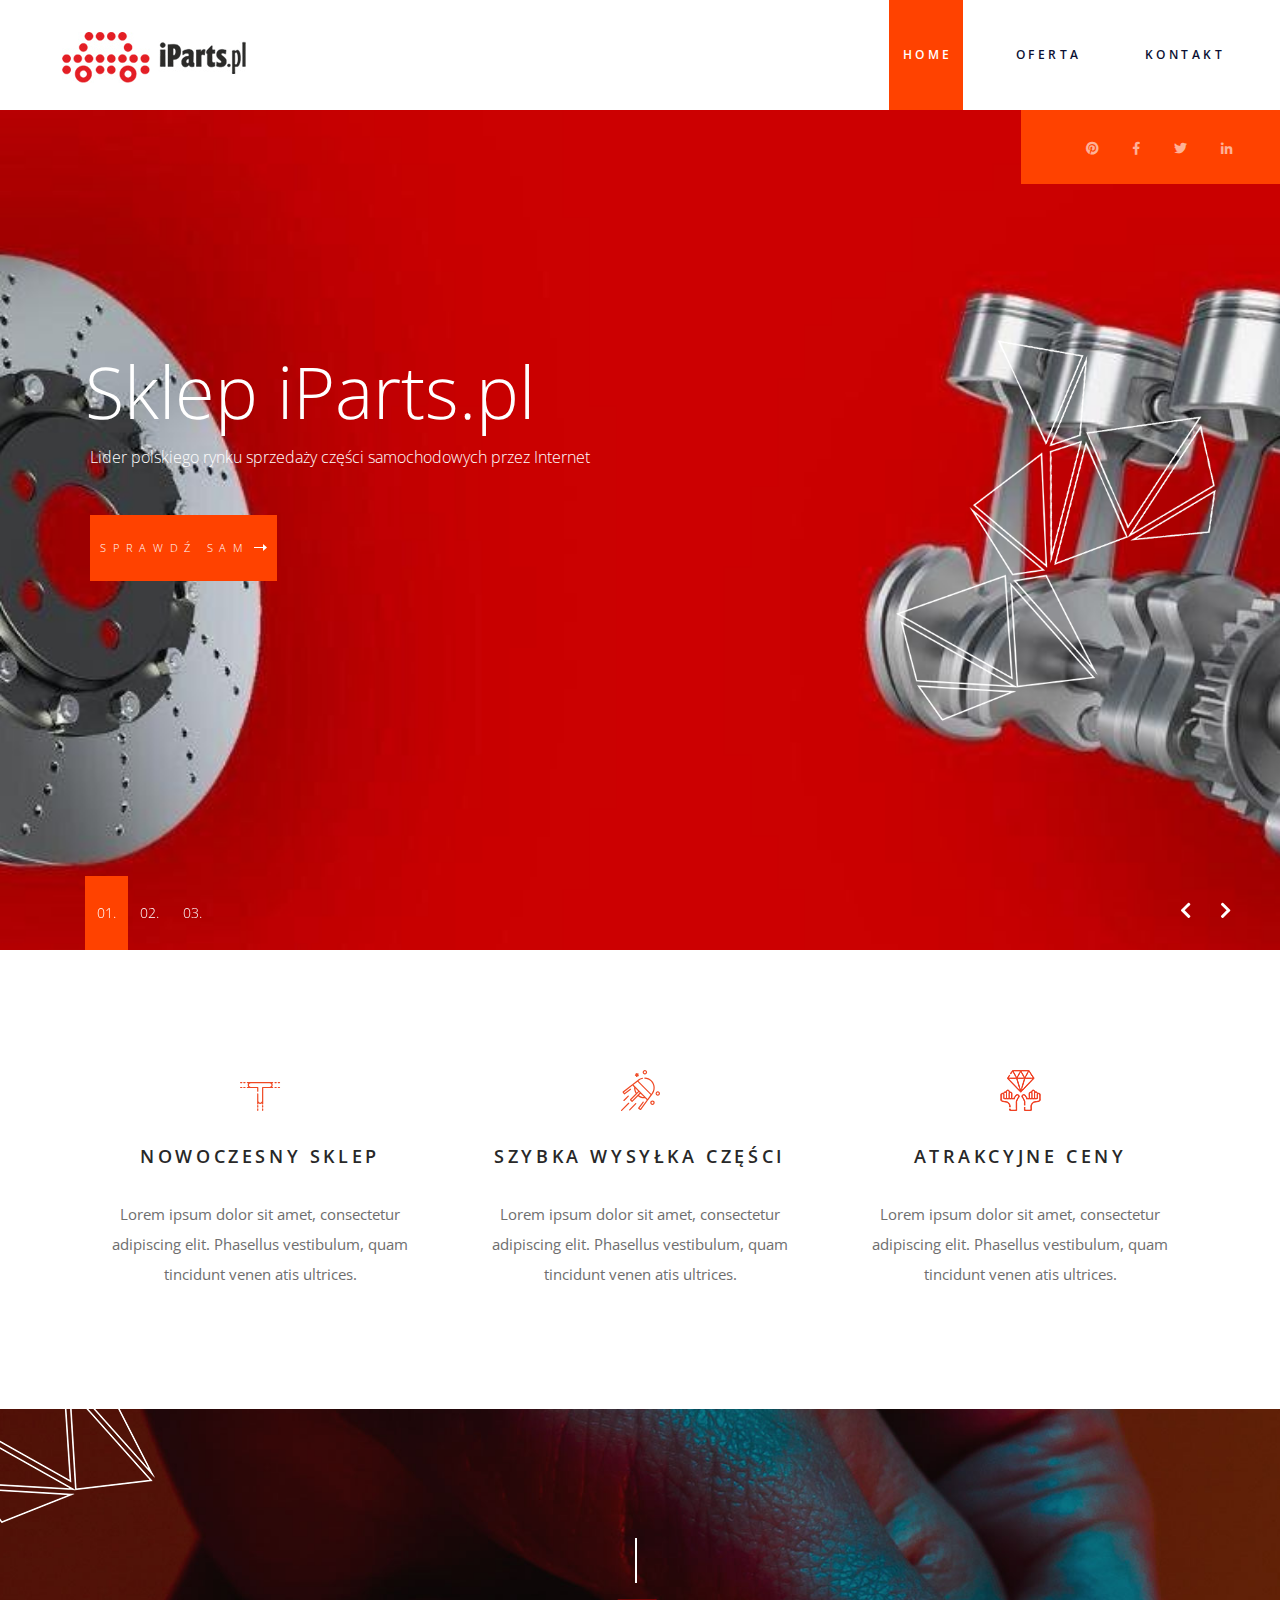
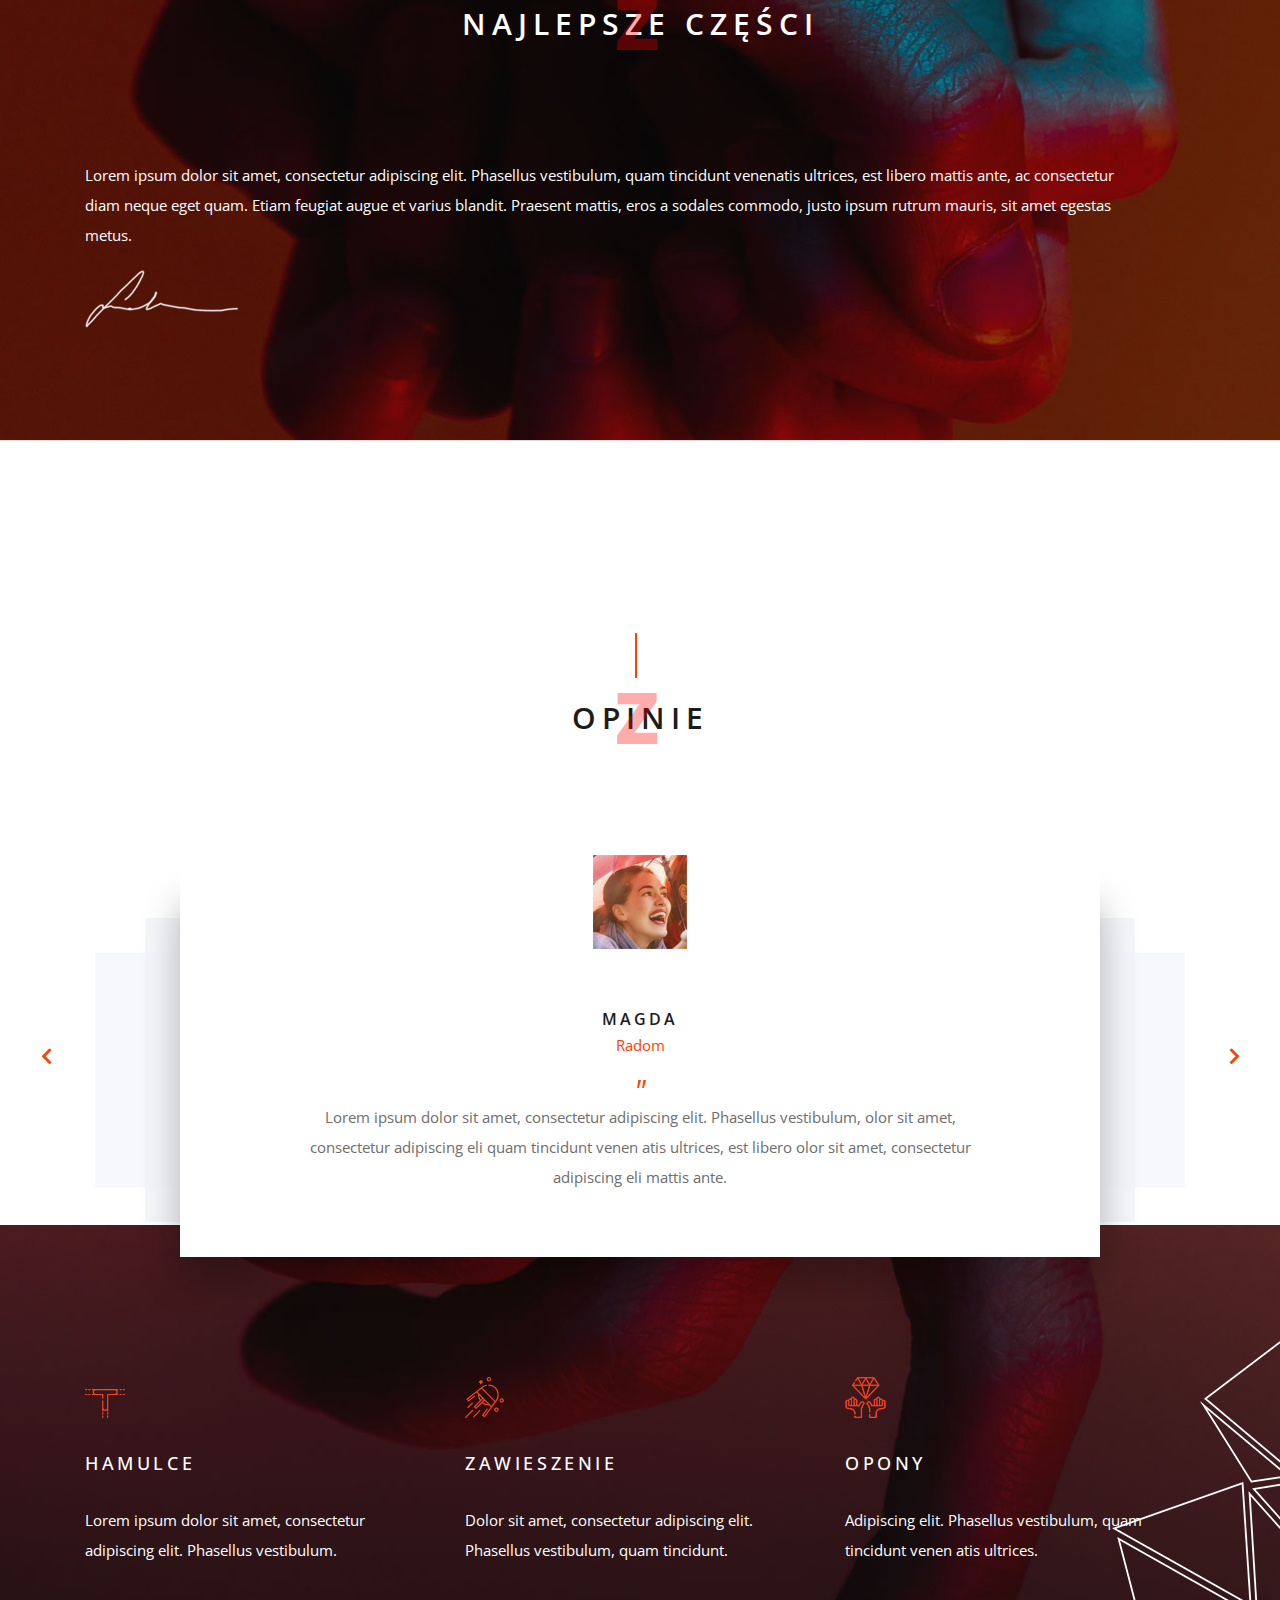
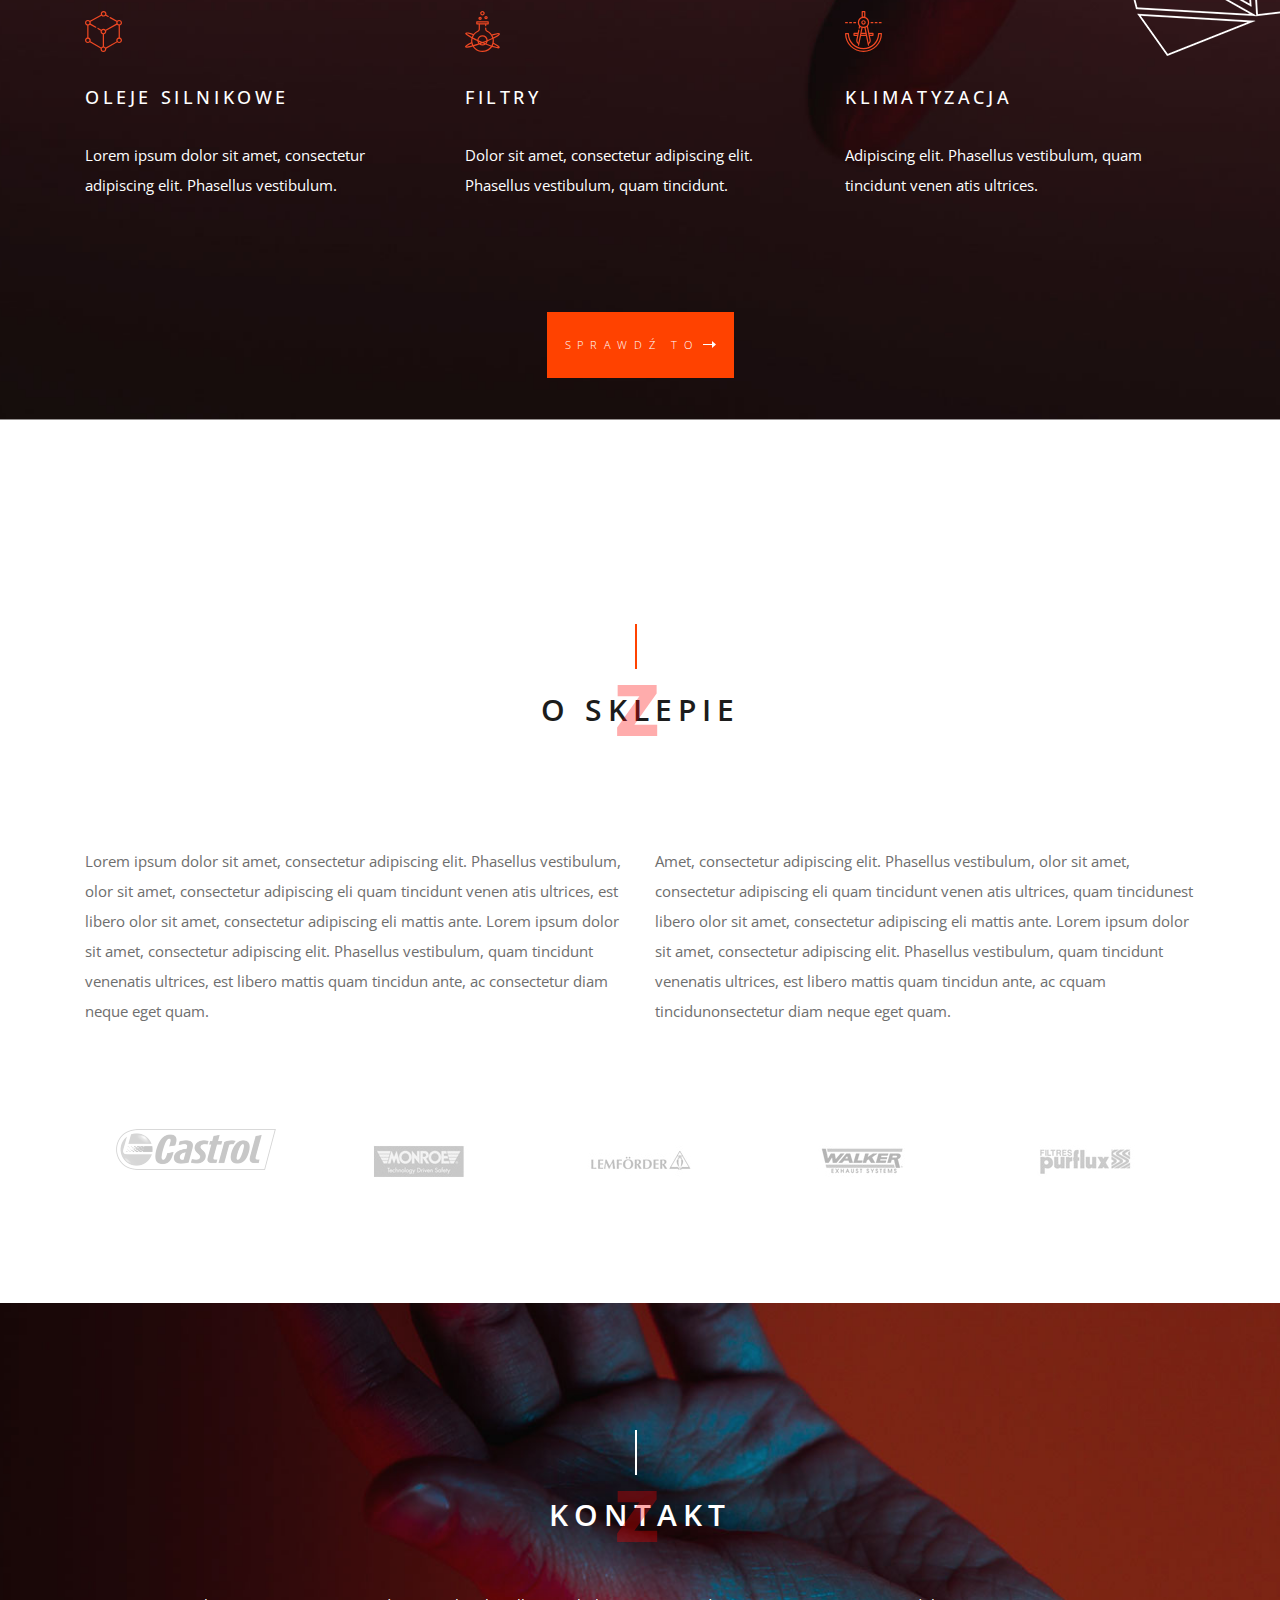
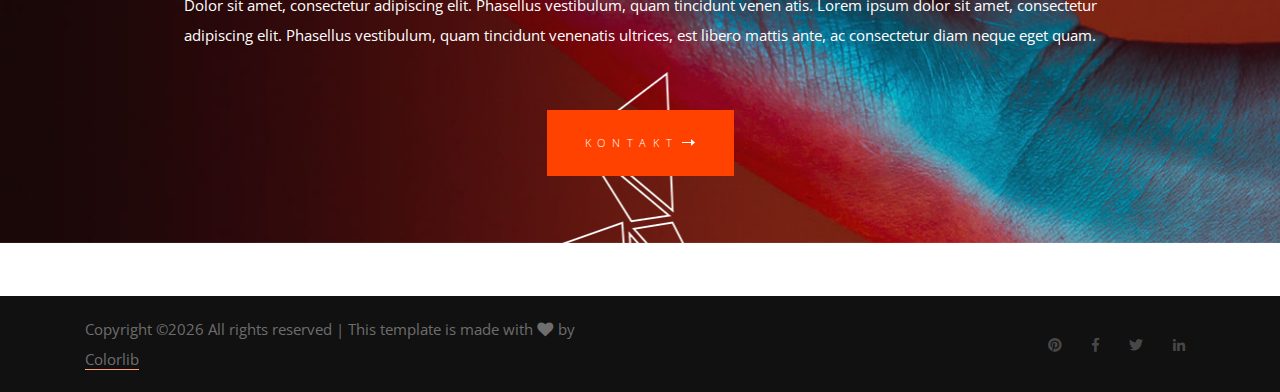
==== index.html @ b62e25c4 "initial commit" ====
<!DOCTYPE html>
<html lang="pl">
<head>
<title>Poznaj ofertę sklepu iParts.pl</title>
<meta charset="utf-8">
<meta http-equiv="X-UA-Compatible" content="IE=edge">
<meta name="description" content="Sklep internetowy iParts w ofercie posiada bogaty wybór części do samochodów osobowych i nie tylko. Zapraszamy!">
<meta name="viewport" content="width=device-width, initial-scale=1">
<link rel="stylesheet" type="text/css" href="styles/bootstrap4/bootstrap.min.css">
<link href="plugins/fontawesome-free-5.0.1/css/fontawesome-all.css" rel="stylesheet" type="text/css">
<link rel="stylesheet" type="text/css" href="plugins/OwlCarousel2-2.2.1/owl.carousel.css">
<link rel="stylesheet" type="text/css" href="plugins/OwlCarousel2-2.2.1/owl.theme.default.css">
<link rel="stylesheet" type="text/css" href="plugins/OwlCarousel2-2.2.1/animate.css">
<link rel="stylesheet" type="text/css" href="styles/main_styles.css">
<link rel="stylesheet" type="text/css" href="styles/responsive.css">
</head>

<body>

<div class="super_container">
	
	<!-- Header -->

	<header class="header d-flex flex-row justify-content-end align-items-center">

		<!-- Logo -->
		<div class="logo_container mr-auto">
			<div class="logo">
				<a href="/"><img src="images/iparts.png"></a>
			</div>
		</div>

		<!-- Main Navigation -->
		<nav class="main_nav justify-self-end">
			<ul class="nav_items">
				<li class="active"><a href="/"><span>home</span></a></li>
				<li><a href="oferta.html"><span>oferta</span></a></li>
				<li><a href="kontakt.html"><span>kontakt</span></a></li>
			</ul>
		</nav>

		<!-- Hamburger -->
		<div class="hamburger_container">
			<span class="hamburger_text">Menu</span>
			<span class="hamburger_icon"></span>
		</div>

	</header>

	<!-- Menu -->

	<div class="fs_menu_overlay"></div>
	<div class="fs_menu_container">
		<div class="fs_menu_shapes"><img src="images/menu_shapes.png" alt=""></div>
		<nav class="fs_menu_nav">
			<ul class="fs_menu_list">
				<li><a href="#"><span><span>H</span>Home</span></a></li>
				<li><a href="#"><span><span>O</span>Oferta</span></a></li>
				<li><a href="#"><span><span>K</span>Kontakt</span></a></li>
			</ul>
		</nav>
		<div class="fs_social_container d-flex flex-row justify-content-end align-items-center">
			<ul class="fs_social">
				<li><a href="https://pl.pinterest.com/iparts/"><i class="fab fa-pinterest trans_300"></i></a></li>
				<li><a href="https://www.facebook.com/iparts/"><i class="fab fa-facebook-f trans_300"></i></a></li>
				<li><a href="https://twitter.com/iparts_pl"><i class="fab fa-twitter trans_300"></i></a></li>
				<li><a href="https://pl.linkedin.com/company/iparts-sp-z-o-o-"><i class="fab fa-linkedin-in trans_300"></i></a></li>
			</ul>
		</div>
	</div>

	<!-- Hero Slider -->
	
	<div class="home">
		<div class="hero_slider_container slider_prlx">
			<div class="owl-carousel owl-theme hero_slider">

				<!-- Slider Item -->
				<div class="owl-item main_slider_item">
					<div class="main_slider_item_bg" style="background-image:url(images/1500x500.jpg)"></div>
					<div class="main_slider_shapes"><img src="images/main_slider_shapes.png" alt="" style="width: 100% !important;"></div>
					<div class="container">
						<div class="row">
							<div class="col slider_content_col">
								<div class="main_slider_content">
									<h1>Sklep iParts.pl</h1>
									<p>Lider polskiego rynku sprzedaży części samochodowych przez Internet </p>
									<div class="button discover_button">
										<a href="https://www.iparts.pl" class="d-flex flex-row align-items-center justify-content-center">sprawdź sam<img src="images/arrow_right.svg" alt=""></a>
									</div>
								</div>
							</div>
						</div>
					</div>
				</div>

				<!-- Slider Item -->
				
				<div class="owl-item main_slider_item">
					<div class="main_slider_item_bg" style="background-image:url(images/1500x500.jpg)"></div>
					<div class="main_slider_shapes"><img src="images/main_slider_shapes.png" alt="" style="width: 100% !important;"></div>
					<div class="container">
						<div class="row">
							<div class="col slider_content_col">
								<div class="main_slider_content">
									<h1>Części samochodowe</h1>
									<p>Bogaty wybór auto części dedykowanych autom osobowym i nie tylko </p>
									<div class="button discover_button">
										<a href="https://www.iparts.pl/czesci-samochodowe/" class="d-flex flex-row align-items-center justify-content-center">znajdź więcej<img src="images/arrow_right.svg" alt=""></a>
									</div>
								</div>
							</div>
						</div>
					</div>
				</div>

				<!-- Slider Item -->
				<div class="owl-item main_slider_item">
					<div class="main_slider_item_bg" style="background-image:url(images/1500x500.jpg)"></div>
					<div class="main_slider_shapes"><img src="images/main_slider_shapes.png" alt="" style="width: 100% !important;"></div>
					<div class="container">
						<div class="row">
							<div class="col slider_content_col">
								<div class="main_slider_content">
									<h1>Doradztwo</h1>
									<p>W każdej chwili możesz skonsultować się z obługą sklepu w celu zaczerpnięcia porady </p>
									<div class="button discover_button">
										<a href="https://www.iparts.pl/o-sklepie/o-nas/" class="d-flex flex-row align-items-center justify-content-center">dowiedz się<img src="images/arrow_right.svg" alt=""></a>
									</div>
								</div>
							</div>
						</div>
					</div>
				</div>
			</div>

			<!-- Slider Dots -->

			<div class="main_slider_dots">
				<div class="container">
					<div class="row">
						<div class="col">
							<ul id="main_slider_custom_dots" class="main_slider_custom_dots">
								<li class="main_slider_custom_dot active">01.</li>
								<li class="main_slider_custom_dot">02.</li>
								<li class="main_slider_custom_dot">03.</li>
							</ul>
						</div>
					</div>
				</div>		
			</div>

			<!-- Slider Dots -->

			<div class="main_slider_nav_left main_slider_nav">
				<i class="fas fa-chevron-left trans_300"></i>
			</div>

			<div class="main_slider_nav_right main_slider_nav">
				<i class="fas fa-chevron-right trans_300"></i>
			</div>

		</div>
	</div>

	<div class="home_social_container d-flex flex-row justify-content-end align-items-center">
		<ul class="home_social">
			<li><a href="https://pl.pinterest.com/iparts/"><i class="fab fa-pinterest trans_300"></i></a></li>
				<li><a href="https://www.facebook.com/iparts/"><i class="fab fa-facebook-f trans_300"></i></a></li>
				<li><a href="https://twitter.com/iparts_pl"><i class="fab fa-twitter trans_300"></i></a></li>
				<li><a href="https://pl.linkedin.com/company/iparts-sp-z-o-o-"><i class="fab fa-linkedin-in trans_300"></i></a></li>
		</ul>
	</div>
		
	<!-- Features -->

	<div class="features">
		<div class="container">
			<div class="row align-items-end">

				<!-- Features Item -->
				<div class="col-lg-4 features_col">
					<div class="features_item d-flex flex-column align-items-center justify-content-end text-center">
						<!-- <div>Icons made by <a href="http://www.freepik.com" title="Freepik">Freepik</a> from <a href="https://www.flaticon.com/" title="Flaticon">www.flaticon.com</a> is licensed by <a href="http://creativecommons.org/licenses/by/3.0/" title="Creative Commons BY 3.0" target="_blank">CC 3.0 BY</a></div> -->
						<div class="icon_container d-flex flex-column justify-content-end">
							<img src="images/icon_1.svg" alt="">
						</div>
						<h3>nowoczesny sklep</h3>
						<p>Lorem ipsum dolor sit amet, consectetur adipiscing elit. Phasellus vestibulum, quam tincidunt venen atis ultrices.</p>
					</div>
				</div>
				
				<!-- Features Item -->
				<div class="col-lg-4 features_col">
					<div class="features_item d-flex flex-column align-items-center justify-content-center text-center">
						<!-- <div>Icons made by <a href="http://www.freepik.com" title="Freepik">Freepik</a> from <a href="https://www.flaticon.com/" title="Flaticon">www.flaticon.com</a> is licensed by <a href="http://creativecommons.org/licenses/by/3.0/" title="Creative Commons BY 3.0" target="_blank">CC 3.0 BY</a></div> -->
						<div class="icon_container d-flex flex-column justify-content-end">
							<img src="images/icon_2.svg" alt="">
						</div>
						<h3>szybka wysyłka części</h3>
						<p>Lorem ipsum dolor sit amet, consectetur adipiscing elit. Phasellus vestibulum, quam tincidunt venen atis ultrices.</p>
					</div>
				</div>
				
				<!-- Features Item -->
				<div class="col-lg-4 features_col">
					<div class="features_item d-flex flex-column align-items-center justify-content-center text-center">
						<!-- <div>Icons made by <a href="http://www.freepik.com" title="Freepik">Freepik</a> from <a href="https://www.flaticon.com/" title="Flaticon">www.flaticon.com</a> is licensed by <a href="http://creativecommons.org/licenses/by/3.0/" title="Creative Commons BY 3.0" target="_blank">CC 3.0 BY</a></div> -->
						<div class="icon_container d-flex flex-column justify-content-end">
							<img src="images/icon_3.svg" alt="">
						</div>
						<h3>atrakcyjne ceny</h3>
						<p>Lorem ipsum dolor sit amet, consectetur adipiscing elit. Phasellus vestibulum, quam tincidunt venen atis ultrices.</p>
					</div>
				</div>

			</div>
		</div>
	</div>

	<!-- About -->

	<div class="about prlx_parent">
		<!-- https://unsplash.com/@nativemello -->
		<div class="about_background prlx" style="background-image:url(images/about_background.jpg)"></div>
		<div class="about_shapes"><img src="images/about_shapes.png" alt=""></div>

		<div class="container">
			<div class="row">
				<div class="col-lg-6 offset-lg-3 text-center section_title">
					<h2>najlepsze części<span>z</span></h2>
				</div>
			</div>
			<div class="row">

				<div class="col-lg-6" style="flex:100%">
					<div class="about_text">
						<p>Lorem ipsum dolor sit amet, consectetur adipiscing elit. Phasellus vestibulum, quam tincidunt venenatis ultrices, est libero mattis ante, ac consectetur diam neque eget quam. Etiam feugiat augue et varius blandit. Praesent mattis, eros a sodales commodo, justo ipsum rutrum mauris, sit amet egestas metus.</p>
						<img src="images/signiture.png" alt="">
					</div>
				</div>

				

			</div>
		</div>
		
	</div>

	<!-- Testimonials -->

	<div class="testimonials">
		<div class="container">
			<div class="row">
				<div class="col-lg-6 offset-lg-3 text-center section_title section_title_dark">
					<h2>opinie<span>z</span></h2>
				</div>
			</div>
			<div class="row">
				<div class="col-lg-10 offset-lg-1">
					<div class="testimonials_container">
						<div class="testimonials_container_inner"></div>

						<!-- Testimonials Slider -->

						<div class="owl-carousel owl-theme testimonials_slider">

							<!-- Testimonials Item -->
							<div class="owl-item testimonials_item d-flex flex-column align-items-center justify-content-center text-center">
								<div class="testimonials_content">
									<div class="test_user_pic"><img src="images/magda.png"></div>
									<div class="test_name">Magda</div>
									<div class="test_title">Radom</div>
									<div class="test_quote">"</div>
									<p>Lorem ipsum dolor sit amet, consectetur adipiscing elit. Phasellus vestibulum, olor sit amet, consectetur adipiscing eli quam tincidunt venen atis ultrices, est libero olor sit amet, consectetur adipiscing eli mattis ante.</p>
								</div>
							</div>

							<!-- Testimonials Item -->
							<div class="owl-item testimonials_item d-flex flex-column align-items-center justify-content-center text-center">
								<div class="testimonials_content">
									<div class="test_user_pic"><img src="images/tomek.png"></div>
									<div class="test_name">Tomek</div>
									<div class="test_title">Zabrze</div>
									<div class="test_quote">"</div>
									<p>Lorem ipsum dolor sit amet, consectetur adipiscing elit. Phasellus vestibulum, olor sit amet, consectetur adipiscing eli quam tincidunt venen atis ultrices, est libero olor sit amet, consectetur adipiscing eli mattis ante.</p>
								</div>
							</div>

							<!-- Testimonials Item -->
							<div class="owl-item testimonials_item d-flex flex-column align-items-center justify-content-center text-center">
								<div class="testimonials_content">
									<div class="test_user_pic"><img src="images/olek.png"></div>
									<div class="test_name">Aleksander</div>
									<div class="test_title">Tyczyn</div>
									<div class="test_quote">"</div>
									<p>Lorem ipsum dolor sit amet, consectetur adipiscing elit. Phasellus vestibulum, olor sit amet, consectetur adipiscing eli quam tincidunt venen atis ultrices, est libero olor sit amet, consectetur adipiscing eli mattis ante.</p>
								</div>
							</div>
						</div>

					</div>
				</div>

				<!-- Testimonials Slider Navigation -->

				<div class="test_slider_nav test_slider_nav_left d-flex flex-column justify-content-center align-items-center trans_200">
					<i class="fas fa-chevron-left trans_200"></i>
				</div>

				<div class="test_slider_nav test_slider_nav_right d-flex flex-column justify-content-center align-items-center trans_200">
					<i class="fas fa-chevron-right trans_200"></i>
				</div>

			</div>
		</div>
	</div>

	<!-- Services -->

	<div class="services prlx_parent">
		<div class="services_background prlx" style="background-image:url(images/services_background.jpg)"></div>
		<div class="services_shapes"><img src="images/services_shapes.png" alt=""></div>

		<div class="container">
			<div class="row">

				<div class="col-lg-4 service_item text-left d-flex flex-column align-items-start justify-content-start">
					<div class="icon_container d-flex flex-column justify-content-end">
						<img src="images/icon_1.svg" alt="">
					</div>
					<h3>hamulce</h3>
					<p>Lorem ipsum dolor sit amet, consectetur adipiscing elit. Phasellus vestibulum.</p>
				</div>

				<div class="col-lg-4 service_item text-left d-flex flex-column align-items-start justify-content-start">
					<div class="icon_container d-flex flex-column justify-content-end">
						<img src="images/icon_2.svg" alt="">
					</div>
					<h3>zawieszenie</h3>
					<p>Dolor sit amet, consectetur adipiscing elit. Phasellus vestibulum, quam tincidunt.</p>
				</div>

				<div class="col-lg-4 service_item text-left d-flex flex-column align-items-start justify-content-start">
					<div class="icon_container d-flex flex-column justify-content-end">
						<img src="images/icon_3.svg" alt="">
					</div>
					<h3>opony</h3>
					<p>Adipiscing elit. Phasellus vestibulum, quam tincidunt venen atis ultrices.</p>
				</div>

				<div class="col-lg-4 service_item text-left d-flex flex-column align-items-start justify-content-start">
					<div class="icon_container d-flex flex-column justify-content-end">
						<img src="images/icon_4.svg" alt="">
					</div>
					<h3>oleje silnikowe</h3>
					<p>Lorem ipsum dolor sit amet, consectetur adipiscing elit. Phasellus vestibulum.</p>
				</div>

				<div class="col-lg-4 service_item text-left d-flex flex-column align-items-start justify-content-start">
					<div class="icon_container d-flex flex-column justify-content-end">
						<img src="images/icon_5.svg" alt="">
					</div>
					<h3>filtry</h3>
					<p>Dolor sit amet, consectetur adipiscing elit. Phasellus vestibulum, quam tincidunt.</p>
				</div>

				<div class="col-lg-4 service_item text-left d-flex flex-column align-items-start justify-content-start">
					<div class="icon_container d-flex flex-column justify-content-end">
						<img src="images/icon_6.svg" alt="">
					</div>
					<h3>klimatyzacja</h3>
					<p>Adipiscing elit. Phasellus vestibulum, quam tincidunt venen atis ultrices.</p>
				</div>

			</div>

			<div class="row">
				<div class="col text-center">
					<div class="button services_button">
						<a href="oferta.html" class="d-flex flex-row align-items-center justify-content-center">
							sprawdź to<img src="images/arrow_right.svg" alt="">
						</a>
					</div>
				</div>
			</div>
		</div>
	</div>

	<!-- Clients -->

	<div class="clients">
		<div class="container">

			<div class="row">
				<div class="col-lg-6 offset-lg-3 text-center section_title section_title_dark">
					<h2>o sklepie<span>z</span></h2>
				</div>
			</div>

			<div class="row">
				<div class="col-lg-6">
					<p>Lorem ipsum dolor sit amet, consectetur adipiscing elit. Phasellus vestibulum, olor sit amet, consectetur adipiscing eli quam tincidunt venen atis ultrices, est libero olor sit amet, consectetur adipiscing eli mattis ante. Lorem ipsum dolor sit amet, consectetur adipiscing elit. Phasellus vestibulum, quam tincidunt venenatis ultrices, est libero mattis quam tincidun ante, ac consectetur diam neque eget quam. </p>
				</div>
				<div class="col-lg-6">
					<p>Amet, consectetur adipiscing elit. Phasellus vestibulum, olor sit amet, consectetur adipiscing eli quam tincidunt venen atis ultrices, quam tincidunest libero olor sit amet, consectetur adipiscing eli mattis ante. Lorem ipsum dolor sit amet, consectetur adipiscing elit. Phasellus vestibulum, quam tincidunt venenatis ultrices, est libero mattis quam tincidun ante, ac cquam tincidunonsectetur diam neque eget quam.</p>
				</div>
			</div>

			<div class="row">
				<div class="col">
					
					<!-- Clients Slider -->

					<div class="clients_slider_container">
						<div class="owl-carousel owl-theme clients_slider">

							<!-- Slider Item -->
							<div class="owl-item clients_item">
								<img src="images/2128062656.png" alt="Części Castrol">
							</div>

							<!-- Slider Item -->
							<div class="owl-item clients_item">
								<img src="images/917565895.jpg" alt="Części Monroe">
							</div>

							<!-- Slider Item -->
							<div class="owl-item clients_item">
								<img src="images/1575832372.jpg" alt="Części Lemforder">
							</div>

							<!-- Slider Item -->
							<div class="owl-item clients_item">
								<img src="images/636438397.jpg" alt="Częsci Walker">
							</div>

							<!-- Slider Item -->
							<div class="owl-item clients_item">
								<img src="images/2106455334.jpg" alt="Części Purflux">
							</div>

						</div>
					</div>

				</div>
			</div>

		</div>
	</div>

	<!-- Contact -->

	<div class="contact prlx_parent">
		<!-- <div class="contact_background parallax-window" data-parallax="scroll" data-speed="0.7" data-image-src="images/contact_background.jpg"></div> -->
		<div class="contact_background prlx" style="background-image: url(images/contact_background.jpg);"></div>
		<div class="contact_shapes"><img src="images/contact_shape.png" alt=""></div>
<div class="container">
			
			<div class="row">
				<div class="col-lg-6 offset-lg-3 text-center section_title contact_title">
					<h2>kontakt<span>z</span></h2>
				</div>
			</div>
			
			<div class="row">
				<div class="col-lg-10 offset-lg-1 text-center contact_text">
					<p>Dolor sit amet, consectetur adipiscing elit. Phasellus vestibulum, quam tincidunt venen atis. Lorem ipsum dolor sit amet, consectetur adipiscing elit. Phasellus vestibulum, quam tincidunt venenatis ultrices, est libero mattis ante, ac consectetur diam neque eget quam.</p>
					<div class="button contact_button">
						<a href="kontakt.html" class="d-flex flex-row align-items-center justify-content-center">kontakt<img src="images/arrow_right.svg" alt=""></a>
					</div>
				</div>
			</div>
		</div>
	</div>

	<!-- Footer -->

	<footer class="footer">
		<div class="container">
			<div class="row footer_content d-flex flex-sm-row flex-column align-items-center">
				<div class="col-sm-6 cr text-sm-left text-center">
					<p><!-- Link back to Colorlib can't be removed. Template is licensed under CC BY 3.0. -->
Copyright &copy;<script>document.write(new Date().getFullYear());</script> All rights reserved | This template is made with <i class="fa fa-heart" aria-hidden="true"></i> by <a href="https://colorlib.com" target="_blank">Colorlib</a>
<!-- Link back to Colorlib can't be removed. Template is licensed under CC BY 3.0. --></p>
				</div>
				<div class="col-sm-6 text-sm-right text-center">
					<div class="footer_social_container">
						<ul class="footer_social">
							<li><a href="https://pl.pinterest.com/iparts/"><i class="fab fa-pinterest trans_300"></i></a></li>
							<li><a href="https://www.facebook.com/iparts/"><i class="fab fa-facebook-f trans_300"></i></a></li>
							<li><a href="https://twitter.com/iparts_pl"><i class="fab fa-twitter trans_300"></i></a></li>
							<li><a href="https://pl.linkedin.com/company/iparts-sp-z-o-o-"><i class="fab fa-linkedin-in trans_300"></i></a></li>
						</ul>
					</div>
				</div>
			</div>
		</div>
	</footer>

</div>

<script src="js/jquery-3.2.1.min.js"></script>
<script src="styles/bootstrap4/popper.js"></script>
<script src="styles/bootstrap4/bootstrap.min.js"></script>
<script src="plugins/greensock/TweenMax.min.js"></script>
<script src="plugins/greensock/TimelineMax.min.js"></script>
<script src="plugins/scrollmagic/ScrollMagic.min.js"></script>
<script src="plugins/greensock/animation.gsap.min.js"></script>
<script src="plugins/greensock/ScrollToPlugin.min.js"></script>
<script src="plugins/progressbar/progressbar.min.js"></script>
<script src="plugins/OwlCarousel2-2.2.1/owl.carousel.js"></script>
<script src="plugins/easing/easing.js"></script>
<script src="js/custom.js"></script>
</body>

</html>
---- styles/main_styles.css ----
@charset "utf-8";
/* CSS Document */

/******************************

COLOR PALETTE




[Table of Contents]

1. Fonts
2. Body and some general stuff
3. Header
	3.1 Logo
	3.2 Main Navigation
	3.3 Hamburger Menu
	3.4 Full Screen Menu
4. Main Slider
	4.1 Main Slider Dots
	4.2 Main Slider Nav
5. Home Social
6. Features
7. About
	7.1 About Progress Bars
8. Testimonials
	8.1 Testimonials Navigation
9. Services
10. Clients
	10.1 Clients Slider
11. Contact
12. Footer



******************************/

/***********
1. Fonts
***********/

@import url('https://fonts.googleapis.com/css?family=Montserrat:700|Open+Sans:300,400,600,700,800');
@font-face
{
	font-family: 'Myriad Pro Regular';
	src: url('../fonts/myriad-pro-regular.ttf')  format('truetype'),
		 url('../fonts/myriad-pro-regular.otf')  format('opentype');
}

/*********************************
2. Body and some general stuff
*********************************/

*
{
	margin: 0;
	padding: 0;
}
body
{
	font-family: 'Open Sans', sans-serif;
	font-size: 15px;
	line-height: 2;
	font-weight: 400;
	background: #FFFFFF;
	color: #6e6e6e;
}
div
{
	display: block;
	position: relative;
	-webkit-box-sizing: border-box;
    -moz-box-sizing: border-box;
    box-sizing: border-box;
}
ul
{
	list-style: none;
	margin-bottom: 0px;
}
p
{
	font-family: 'Open Sans', sans-serif;
	font-size: 15px;
	line-height: 2;
	font-weight: 400;
	color: #6e6e6e;
	-webkit-font-smoothing: antialiased;
	-webkit-text-shadow: rgba(0,0,0,.01) 0 0 1px;
	text-shadow: rgba(0,0,0,.01) 0 0 1px;
}
p a
{
	display: inline;
	position: relative;
	color: inherit;
	border-bottom: solid 1px #ffa07f;
	-webkit-transition: all 200ms ease;
	-moz-transition: all 200ms ease;
	-ms-transition: all 200ms ease;
	-o-transition: all 200ms ease;
	transition: all 200ms ease;
}
a, a:hover, a:visited, a:active, a:link
{
	text-decoration: none;
	-webkit-font-smoothing: antialiased;
	-webkit-text-shadow: rgba(0,0,0,.01) 0 0 1px;
	text-shadow: rgba(0,0,0,.01) 0 0 1px;
}
p a:active
{
	position: relative;
	color: #FF6347;
}
p a:hover
{
	color: #FFFFFF;
	background: #ffa07f;
}
p a:hover::after
{
	opacity: 0.2;
}
::selection
{
	background: #fde0db;
	color: #ff4200;
}
p::selection
{
	background: #fde0db;
}
h1{font-size: 72px;}
h2{font-size: 30px;}
h3{font-size: 18px;}
h4{font-size: 14px;}
h5{font-size: 11px;}
h1, h2, h3, h4, h5, h6
{
	color: #282828;
	-webkit-font-smoothing: antialiased;
	-webkit-text-shadow: rgba(0,0,0,.01) 0 0 1px;
	text-shadow: rgba(0,0,0,.01) 0 0 1px;
}
h1::selection, 
h2::selection, 
h3::selection, 
h4::selection, 
h5::selection, 
h6::selection
{
	
}
::-webkit-input-placeholder
{
	font-size: 16px !important;
	font-weight: 500;
	color: #777777 !important;
}
:-moz-placeholder /* older Firefox*/
{
	font-size: 16px !important;
	font-weight: 500;
	color: #777777 !important;
}
::-moz-placeholder /* Firefox 19+ */ 
{
	font-size: 16px !important;
	font-weight: 500;
	color: #777777 !important;
} 
:-ms-input-placeholder
{ 
	font-size: 16px !important;
	font-weight: 500;
	color: #777777 !important;
}
::input-placeholder
{
	font-size: 16px !important;
	font-weight: 500;
	color: #777777 !important;
}
.form-control
{
	color: #db5246;
}
section
{
	display: block;
	position: relative;
	box-sizing: border-box;
}
.clear
{
	clear: both;
}
.clearfix::before, .clearfix::after
{
	content: "";
	display: table;
}
.clearfix::after
{
	clear: both;
}
.clearfix
{
	zoom: 1;
}
.float_left
{
	float: left;
}
.float_right
{
	float: right;
}
.trans_200
{
	-webkit-transition: all 200ms ease;
	-moz-transition: all 200ms ease;
	-ms-transition: all 200ms ease;
	-o-transition: all 200ms ease;
	transition: all 200ms ease;
}
.trans_300
{
	-webkit-transition: all 300ms ease;
	-moz-transition: all 300ms ease;
	-ms-transition: all 300ms ease;
	-o-transition: all 300ms ease;
	transition: all 300ms ease;
}
.trans_400
{
	-webkit-transition: all 400ms ease;
	-moz-transition: all 400ms ease;
	-ms-transition: all 400ms ease;
	-o-transition: all 400ms ease;
	transition: all 400ms ease;
}
.trans_500
{
	-webkit-transition: all 500ms ease;
	-moz-transition: all 500ms ease;
	-ms-transition: all 500ms ease;
	-o-transition: all 500ms ease;
	transition: all 500ms ease;
}
.fill_height
{
	height: 100%;
}
.super_container
{
	width: 100%;
	overflow: hidden;
	padding-left: 45px;
	padding-right: 45px;
}
.button
{
	width: 187px;
	height: 66px;
	background: #ff4200;
	overflow: hidden;
}
.button a
{
	display: block;
	width: 100%;
	color: #FFFFFF;
	font-size: 11px;
	font-weight: 300;
	line-height: 66px;
	text-transform: uppercase;
	letter-spacing: 6.7px;
	
}
.button a img
{
	display: inline-block;
	width: 13px !important;
	height: 7px;
	margin-left: 4px;
}
.button a::after
{
	display: block;
	position: absolute;
	top: -50%;
	left: -70px;
	width: 60px;
	height: 200%;
	background: rgba(255,255,255,0.1);
	content: '';
	-webkit-transform: rotate(12.5deg);
	-moz-transform: rotate(12.5deg);
	-ms-transform: rotate(12.5deg);
	-o-transform: rotate(12.5deg);
	transform: rotate(12.5deg);
	-webkit-transition: all 400ms ease;
	-moz-transition: all 400ms ease;
	-ms-transition: all 400ms ease;
	-o-transition: all 400ms ease;
	transition: all 400ms ease;
	z-index: 0;
}
.button a:hover::after
{
	left: calc(100% + 70px);
}
.prlx_parent
{
	overflow: hidden;
}
.prlx
{
	height: 130% !important;
}

/*********************************
3. Header
*********************************/

.header
{
	position: fixed;
	top: 0;
	left: 0;
	width: 100%;
	height: 110px;
	padding-left: 48px;
	padding-right: 48px;
	z-index: 20;
	background: #FFFFFF;
	-webkit-transition: all 300ms ease;
	-moz-transition: all 300ms ease;
	-ms-transition: all 300ms ease;
	-o-transition: all 300ms ease;
	transition: all 300ms ease;
}

/*********************************
3.1 Logo
*********************************/

.logo_container
{
	flex-basis: 50%;
}
.logo
{
	margin-left: 7px;
}
.logo a
{
	font-family: 'Montserrat', sans-serif;
	font-size: 30px;
	font-weight: 700;
	color: #171717;
	text-transform: uppercase;
}
.logo span:first-of-type
{
	position: absolute;
	top: 0;
	left: -5px;
	color: #ff4200;
	z-index: -1;
}
.logo span:last-of-type
{
	color: #ff4200;
}

/*********************************
3.2 Main Navigation
*********************************/

.main_nav
{
	margin-right: -3px;
	height: 100%;
	flex-basis: 200%;
	text-align: right;
}
.nav_items
{
	height: 100%;
}
.nav_items li
{
	display: inline-block;
	margin-left: 35px;
	height: 100%;
}
.nav_items li a
{
	font-size: 12px;
	font-weight: 600;
	text-transform: uppercase;
	color: #0b1033;
	letter-spacing: 3.5px;
	height: 100%;
	display: -webkit-box;
	display: -moz-box;
	display: -ms-flexbox;
	display: -webkit-flex;
	display: flex;
	flex-direction: column;
	justify-content: center;
	align-items: center;
	padding-left: 14px;
	padding-right: 10px;
}
.nav_items li.active
{
	background: #ff4200;
}
.nav_items li.active a
{
	color: #FFFFFF;
}
.nav_items li:hover
{
	background: #ff4200;
}
.nav_items li:hover a
{
	color: #FFFFFF;
}

/*********************************
3.3 Hamburger Menu
*********************************/

.hamburger_container
{
	display: none;
	cursor: pointer;
	padding: 10px;
	margin-right: -10px;
	flex-basis: 50%;
	text-align: right;
}
.hamburger_text
{
	display: inline-block;
	margin-right: 7px;
	font-weight: 400;
	color: #171717;
}
.hamburger_icon
{
	position: relative;
	display: inline-block;
	width: 22px;
	height: 3px;
	background: #171717;
	margin-bottom: 4px;
}
.hamburger_icon::before,
.hamburger_icon::after
{
	display: block;
	position: absolute;
	left: 0;
	width: 22px;
	height: 3px;
	background: #171717;
	content: '';
	-webkit-transition: all 200ms ease;
	-moz-transition: all 200ms ease;
	-ms-transition: all 200ms ease;
	-o-transition: all 200ms ease;
	transition: all 200ms ease;
}
.hamburger_icon.active
{
	background: transparent;
}
.hamburger_icon.active::before
{
	top: -9px;
	transform: translateY(9px) rotate(45deg);
}
.hamburger_icon.active::after
{
	top: 9px;
	transform: translateY(-9px) rotate(-45deg);
}
.hamburger_icon::before
{
	top: -6px;
}
.hamburger_icon::after
{
	top: 6px;
}
.hamburger_container:hover .hamburger_icon::before
{
	top: -8px;
}
.hamburger_container:hover .hamburger_icon::after
{
	top: 8px;
}
.hamburger_container:hover .hamburger_icon.active::before
{
	-webkit-transform: none;
	-moz-transform: none;
	-ms-transform: none;
	-o-transform: none;
	transform: none;
	top: 0;
}
.hamburger_container:hover .hamburger_icon.active::after
{
	-webkit-transform: none;
	-moz-transform: none;
	-ms-transform: none;
	-o-transform: none;
	transform: none;
	top: 0;
}

/*********************************
3.4 Full Screen Menu
*********************************/

.fs_menu_container
{
	position: fixed;
	top: -100vh;
	left: 0;
	width: 100vw;
	height: 100vh;
	background: #FFFFFF;
	z-index: 19;
	-webkit-transition: all 1s 0s cubic-bezier(1,0,0,1);
	-moz-transition: all 1s 0s cubic-bezier(1,0,0,1);
	-ms-transition: all 1s 0s cubic-bezier(1,0,0,1);
	-o-transition: all 1s 0s cubic-bezier(1,0,0,1);
	transition: all 1s 0s cubic-bezier(1,0,0,1);
	padding-left: 48px;
	padding-right: 63px;
	padding-top: 150px;
	text-align: right;
}
.fs_menu_shapes
{
	position: absolute;
	bottom: 32px;
	left: -70px;
	width: 25%;
}
.fs_menu_shapes img
{
	width: 100%;
}
.fs_menu_container.active
{
	top: 0;
}
.fs_menu_list
{
	display: inline-block;
}
.fs_menu_list li
{
	overflow: hidden;
}
.fs_menu_list li a
{
	display: inline-block;
	font-size: 62px;
	font-weight: 700;
	color: #171717;
	line-height: 1.4;
	-webkit-transform: translateY(-100%);
	-moz-transform: translateY(-100%);
	-ms-transform: translateY(-100%);
	-o-transform: translateY(-100%);
	transform: translateY(-100%);
	-webkit-transition: all 600ms 600ms cubic-bezier(.19,1,.22,1);
	-moz-transition: all 600ms 600ms cubic-bezier(.19,1,.22,1);
	-ms-transition: all 600ms 600ms cubic-bezier(.19,1,.22,1);
	-o-transition: all 600ms 600ms cubic-bezier(.19,1,.22,1);
	transition: all 1600ms cubic-bezier(.19,1,.22,1);
}
.fs_menu_list li:first-child a {transition-delay: 600ms;}
.fs_menu_list li:nth-child(2) a {transition-delay: 670ms;}
.fs_menu_list li:nth-child(3) a {transition-delay: 740ms;}
.fs_menu_list li:nth-child(4) a {transition-delay: 810ms;}
.fs_menu_list li:nth-child(5) a {transition-delay: 880ms;}
.fs_menu_list li:nth-child(6) a {transition-delay: 950ms;}
.fs_menu_list li:nth-child(7) a {transition-delay: 900ms;}
.fs_menu_list li:nth-child(8) a {transition-delay: 950ms;}
.fs_menu_list li:nth-child(9) a {transition-delay: 1000ms;}
.fs_menu_list li:nth-child(10) a {transition-delay: 1050ms;}
.fs_menu_container.active .fs_menu_list li a
{
	transform: none;
}
.fs_menu_list li a span
{
	position: relative;
}
.fs_menu_list li a span span
{
	position: absolute;
	top: -1px;
	left: -5px;
	color: #ff4200;
	z-index: -1;
}
.fs_menu_list li a > span::after
{
	display: block;
	position: absolute;
	bottom: 4px;
	left: 0;
	width: 0%;
	height: 3px;
	background: #171717;
	content: '';
	-webkit-transition: all 600ms cubic-bezier(.19,1,.22,1);
	-moz-transition: all 600ms cubic-bezier(.19,1,.22,1);
	-ms-transition: all 600ms cubic-bezier(.19,1,.22,1);
	-o-transition: all 600ms cubic-bezier(.19,1,.22,1);
	transition: all 600ms cubic-bezier(.19,1,.22,1);
}
.fs_menu_list li a:hover span::after
{
	width: 100%;
}
.fs_social_container
{
	position: absolute;
	bottom: 0px;
	right: 63px;
	width: auto;
	height: 74px;
	z-index: 11;
}
.fs_social li
{
	display: inline-block;
	margin-left: 10px;
}
.fs_social li a
{
	width: 100%;
	height: 100%;
	padding: 10px;
}
.fs_social li i
{
	font-size: 13px;
	color: rgba(255,66,0,0.6);
}
.fs_social li:hover i
{
	color: rgba(255,66,0,1);
}

/*********************************
4. Main Slider
*********************************/

.home
{
	overflow: hidden;
}
.hero_slider_container
{
	width: 100%;
	height: 840px;
	margin-top: 110px;
}
.main_slider_shapes
{
	position: absolute;
	top: 50%;
	-webkit-transform: translateY(-50%);
	-moz-transform: translateY(-50%);
	-ms-transform: translateY(-50%);
	-o-transform: translateY(-50%);
	transform: translateY(-50%);
	right: 16%;
	max-width: 25%;
	height: auto;
	z-index: 2;
}
.main_slider_item_bg
{
	position: absolute;
	top: 0;
	left: 0;
	width: 100%;
	height: 100%;
	background-repeat: no-repeat;
	background-size: cover;
	background-position: center center;
}
.main_slider_content
{
	width: 610px;
	height: 100%;
	margin-top: 240px;
}
.main_slider_content h1
{
	font-weight: 300;
	line-height: 1.15;
	color: #FFFFFF;
}
.main_slider_content h1 span
{
	font-family: 'Myriad Pro Regular', sans-serif;
}
.main_slider_content p
{
	font-size: 16px;
	font-weight: 300;
	color: #FFFFFF;
	padding-left: 5px;
	margin-top: 1px;
}
.discover_button
{
	margin-top: 42px;
	margin-left: 5px;
}

/*********************************
4.1 Main Slider Dots
*********************************/

.main_slider_dots
{
	position: absolute;
	left: 0;
	bottom: 0;
	height: 74px;
	width: 100%;
	z-index: 11;
}
.main_slider_custom_dots li
{
	display: inline-block;
	font-size: 14px;
	font-weight: 300;
	line-height: 74px;
	color: #FFFFFF;
	padding-left: 12px;
	padding-right: 12px;
	cursor: pointer;
	margin-right: -4px;
}
.main_slider_custom_dots li.active
{
	background: #ff4200;
}
.main_slider_custom_dot.active,
.main_slider_custom_dot:hover
{
	background: #ff4200;
}

/*********************************
4.2 Main Slider Nav
*********************************/

.main_slider_nav
{
	position: absolute;
	top: 50%;
	-webkit-transform: translateY(-50%);
	-moz-transform: translateY(-50%);
	-ms-transform: translateY(-50%);
	-o-transform: translateY(-50%);
	transform: translateY(-50%);
	z-index: 11;
	padding: 10px;
	cursor: pointer;
}
.main_slider_nav_left
{
	left: 39px;
}
.main_slider_nav_right
{
	right: 39px;
}
.main_slider_nav i
{
	color: #FFFFFF;
	font-size: 18px;
}
.main_slider_nav:hover i
{
	color: #ff4200;
}

/*********************************
5. Home Social
*********************************/

.home_social_container
{
	position: absolute;
	top: 110px;
	right: 0px;
	width: auto;
	height: 74px;
	background: #ff4200;
	z-index: 11;
	padding-right: 38px;
	padding-left: 45px;
}
.home_social li
{
	display: inline-block;
	margin-left: 10px;
}
.home_social li a
{
	width: 100%;
	height: 100%;
	padding: 10px;
}
.home_social li i
{
	font-size: 13px;
	color: rgba(255,255,255,0.6);
}
.home_social li:hover i
{
	color: rgba(255,255,255,1);
}

/*********************************
6. Features
*********************************/

.features_col
{
	padding-top: 120px;
	padding-bottom: 120px;
}
.features_item h3
{
	font-weight: 600;
	text-transform: uppercase;
	letter-spacing: 0.2em;
}
.features_item img
{
	/*margin-bottom: 35px;*/
}
.features_item p
{
	font-weight: 400;
	margin-bottom: 0px;
	margin-top: 23px;
	max-width: 100%;
}

/*********************************
7. About
*********************************/

.about
{
	padding-top: 195px;
	padding-bottom: 175px;
}
.about_background
{
	position: absolute;
	top: 0;
	left: 0;
	width: 100%;
	height: 100%;
	background-repeat: no-repeat;
	background-size: cover;
	background-position: center center;
}
.about_shapes
{
	position: absolute;
	top: 0;
	left: 0;
}
.section_title h2
{
	display: inline-block;
	position: relative;
	font-weight: 600;
	letter-spacing: 0.2em;
	text-transform: uppercase;
	color: #FFFFFF;
	line-height: 1.35;
	margin-bottom: 116px;
}
.section_title h2 span
{
	display: block;
	position: absolute;
	top: 50%;
	left: 50%;
	-webkit-transform: translate(-50%, -50px);
	-moz-transform: translate(-50%, -50px);
	-ms-transform: translate(-50%, -50px);
	-o-transform: translate(-50%, -50px);
	transform: translate(-50%, -50px);
	font-size: 72px;
	font-weight: 900;
	color: #ff0000;
	opacity: 0.32;
}
.section_title h2::before
{
	display: block;
	position: absolute;
	bottom: 61px;
	left: 50%;
	-webkit-transform: translateX(-50%);
	-moz-transform: translateX(-50%);
	-ms-transform: translateX(-50%);
	-o-transform: translateX(-50%);
	transform: translateX(calc(-50% - 4px));
	width: 2px;
	height: 45px;
	content: '';
	background: #FFFFFF;
}
.about_text
{
	padding-right: 50px;
}
.about_text p
{
	color: #FFFFFF;
	margin-bottom: 0px;
}
.about_text img
{
	margin-top: 20px;
}

/*********************************
7.1 About Progress Bars
*********************************/

.skills_container
{
	padding-top: 10px;
}
.pb_item
{
	margin-bottom: 18px;
}
.pb_item h5
{
	text-transform: uppercase;
	color: #FFFFFF;
	letter-spacing: 0.3em;
	margin-top: 18px;
}
.skill_bars
{
	height: 3px;
}
.progressbar-text
{
	width: 48px;
	font-family: 'Open Sans', sans-serif;
	font-size: 11px;
	text-transform: uppercase;
	letter-spacing: 0.3em;
	text-align: right;
}

/*********************************
8. Testimonials
*********************************/

.testimonials
{
	padding-top: 195px;
	z-index: 2;
}
.section_title_dark h2
{
	color: #1c1c1c;
}
.section_title_dark h2::before
{
	background: #ff4200;
}
.testimonials_container
{
	width: 100%;
}
.testimonials_container_inner
{
	position: absolute;
	top: 28px;
	left: 0;
	width: 100%;
	height: calc(100% - 28px);
	box-shadow: 0 22px 35px rgba(0,0,0,0.28);
}
.testimonials_container_inner::before
{
	display: block;
	position: absolute;
	top: 35px;
	left: -35px;
	width: calc(100% + 70px);
	height: calc(100% - 70px);
	content: '';
	background: rgba(242,244,249,0.85);
	z-index: -1;
}
.testimonials_container_inner::after
{
	display: block;
	position: absolute;
	top: 70px;
	left: -85px;
	width: calc(100% + 170px);
	height: calc(100% - 140px);
	content: '';
	background: rgba(242,244,249,0.65);
	z-index: -2;
}
.testimonials_slider
{
	z-index: 10;
}
.testimonials_item
{
	padding-top: 28px;
	background: #FFFFFF;
}
.testimonials_content
{
	padding-left: 120px;
	padding-right: 120px;
	padding-bottom: 49px;
	padding-top: 120px;
	max-width: 100%;
}
.test_name
{
	font-size: 16px;
	font-weight: 600;
	letter-spacing: 0.2em;
	color: #1c1c1c;
	text-transform: uppercase;
}
.test_title
{
	font-size: 15px;
	font-weight: 400;
	color: #ff4200;
	margin-top: -5px;
}
.test_quote
{
	font-size: 30px;
	line-height: 1;
	color: #ff4200;
	font-style: italic;
	margin-top: 15px;
}
.testimonials_content p
{
	max-width: 100%;
}
.testimonials_content p:first-of-type
{
	margin-top: -3px;
}
.test_user_pic
{
	position: absolute;
	top: -28px;
	left: 50%;
	-webkit-transform: translateX(-50%);
	-moz-transform: translateX(-50%);
	-ms-transform: translateX(-50%);
	-o-transform: translateX(-50%);
	transform: translateX(-50%);
	width: 94px;
	height: 94px;
}

/*********************************
8.1 Testimonials Navigation
*********************************/

.test_slider_nav
{
	position: absolute;
	top: 50%;
	-webkit-transform: translateY(-50%);
	-moz-transform: translateY(-50%);
	-ms-transform: translateY(-50%);
	-o-transform: translateY(-50%);
	transform: translateY(-50%);
	width: 48px;
	height: 48px;
	cursor: pointer;
	z-index: 10;
}
.test_slider_nav:hover
{
	background: #ff4200;
}
.test_slider_nav:hover i
{
	color: #FFFFFF;
}
.test_slider_nav i
{
	font-size: 18px;
	color: #ff4200;
}
.test_slider_nav_left
{
	left: -48px;
}
.test_slider_nav_right
{
	right: -48px;
}

/*********************************
9. Services
*********************************/

.services
{
	padding-top: 152px;
	padding-bottom: 120px;
	z-index: 1;
	margin-top: -32px;
}
.services_background
{
	position: absolute;
	top: 0;
	left: 0;
	width: 100%;
	height: 100%;
	background-repeat: no-repeat;
	background-size: cover;
	background-position: center center;
}
.services_shapes
{
	position: absolute;
	top: 116px;
	right: 0;
}
.service_item
{
	margin-bottom: 30px;
}
.service_item h3
{
	color: #FFFFFF;
	text-transform: uppercase;
	letter-spacing: 0.2em;
	margin-bottom: 31px;
}
.service_item p
{
	color: #FFFFFF;
	max-width: 100%;
}
.icon_container
{
	height: 41px;
	width: auto;
	margin-bottom: 35px;
}
.services_button
{
	margin-top: 66px;
	margin-left: auto;
	margin-right: auto;
}

/*********************************
10. Clients
*********************************/

.clients
{
	padding-top: 192px;
	padding-bottom: 110px;
}

/*********************************
10.1 Clients Slider
*********************************/

.clients_slider
{
	margin-top: 87px;
	cursor: pointer;
}
.clients_item
{
	
}
.clients_item img
{
	margin: 0 auto;
	-webkit-filter: opacity(50%) grayscale(100%);
	-ms-filter: opacity(30%), grayscale(100%);
	-moz-filter: opacity(30%) grayscale(100%);
	filter: opacity(30%) grayscale(100%);
	-webkit-transition: all 300ms ease;
	-moz-transition: all 300ms ease;
	-ms-transition: all 300ms ease;
	-o-transition: all 300ms ease;
	transition: all 300ms ease;
}
.clients_item:hover img
{
	-webkit-filter: opacity(100%) grayscale(0%);
	filter: opacity(100%) grayscale(0%);
}
.owl-carousel .owl-item img
{
	width: auto !important;
}

/*********************************
11. Contact
*********************************/

.contact
{
	padding-top: 192px;
	padding-bottom: 120px;
}
.contact_background
{
	position: absolute;
	top: 0;
	left: 0;
	width: 100%;
	height: 100%;
	background-repeat: no-repeat;
	background-size: cover;
	background-position: center center;
}
.contact_shapes
{
	position: absolute;
	bottom: 0;
	left: 50%;
	-webkit-transform: translateX(-50%);
	-moz-transform: translateX(-50%);
	-ms-transform: translateX(-50%);
	-o-transform: translateX(-50%);
	transform: translateX(calc(-50% - 40px));
}
.contact_title h2
{
	margin-bottom: 54px;
}
.contact_text p
{
	color: #FFFFFF;
}
.contact_button
{
	margin-left: auto;
	margin-right: auto;
	margin-top: 60px;
}

/*********************************
12. Footer
*********************************/

.footer
{
	background: #111111;
}
.footer_content
{
	height: 96px;
}
.footer_social_container
{
	display: inline-block;
}
.footer_social li
{
	display: inline-block;
	margin-left: 6px;
}
.footer_social li:first-child
{
	margin-left: 0px;
}
.footer_social li a
{
	width: 100%;
	height: 100%;
	padding: 10px;
}
.footer_social li i
{
	font-size: 14px;
	color: rgba(110,110,110,0.6);
}
.footer_social li:hover i
{
	color: rgba(255,255,255,1);
}
.cr p
{
	margin-bottom: 0px;
}
---- styles/responsive.css ----
@charset "utf-8";
/* CSS Document */

/******************************

[Table of Contents]

1. 1600px
2. 1440px
3. 1280px
4. 1199px
5. 1024px
6. 991px
7. 959px
8. 880px
9. 768px
10. 767px
11. 539px
12. 479px
13. 400px

******************************/


@media only screen and (max-width: 1600px)
{
	
}

/************
2. 1440px
************/

@media only screen and (max-width: 1440px)
{
	.main_slider_nav_left
	{
		top: auto;
		left: auto;
		right: 79px;
		bottom: 14px;
		-webkit-transform: transform: none;
		-moz-transform: transform: none;
		-ms-transform: transform: none;
		-o-transform: transform: none;
		transform: none;
	}
	.main_slider_nav_right
	{
		top: auto;
		left: auto;
		right: 39px;
		bottom: 14px;
		-webkit-transform: transform: none;
		-moz-transform: transform: none;
		-ms-transform: transform: none;
		-o-transform: transform: none;
		transform: none;
	}
	.main_slider_shapes
	{
		right: 10%;
	}
}

/************
3. 1380px
************/

@media only screen and (max-width: 1380px)
{
	
}

/************
3. 1280px
************/

@media only screen and (max-width: 1280px)
{
	.super_container
	{
		padding-left: 0px;
		padding-right: 0px;
	}
	.main_slider_shapes
	{
		right: 5%;
	}
}

/************
4. 1199px
************/

@media only screen and (max-width: 1199px)
{
	
}

/************
4. 1100px
************/

@media only screen and (max-width: 1100px)
{
	.test_slider_nav_left
	{
		left: 15px;
	}
	.test_slider_nav_right
	{
		right: 15px;
	}
}

/************
5. 1024px
************/

@media only screen and (max-width: 1024px)
{
	
}

/************
6. 991px
************/

@media only screen and (max-width: 991px)
{
	h1{font-size: 48px;}
	.main_nav
	{
		display: none;
	}
	.main_slider_shapes
	{
		display: none;
	}
	.hamburger_container
	{
		display: block;
	}
	.discover_button
	{
		margin-top: 37px;
	}
	.home_social_container
	{
		right: 0;
	}
	.hero_slider_container
	{
		height: calc(100vh - 110px);
	}
	.features_col
	{
		padding-bottom: 0px;
	}
	.features_col:last-child
	{
		padding-bottom: 120px;
	}
	.about_text
	{
		padding-right: 0px;
	}
	.skills_container
	{
		margin-top: 50px;
	}
	.test_slider_nav_left
	{
		left: -48px;
	}
	.test_slider_nav_right
	{
		right: -48px;
	}
	.service_item
	{
		margin-bottom: 50px;
	}
	.service_item h3
	{
		margin-bottom: 15px;
	}
	.icon_container
	{
		margin-bottom: 30px;
	}
	.services_button
	{
		margin-top: 40px;
		margin-left: 0px;
		margin-right: 0px;
	}
}

/************
7. 959px
************/

@media only screen and (max-width: 959px)
{
	
}

/************
8. 880px
************/

@media only screen and (max-width: 880px)
{
	
}

/************
9. 768px
************/

@media only screen and (max-width: 768px)
{
	
}

/************
10. 767px
************/

@media only screen and (max-width: 767px)
{
	.main_slider_content
	{
		width: 100%;
	}
	.main_slider_nav
	{
		display: none;
	}
	.test_slider_nav
	{
		display: none !important;
	}
	.testimonials_content
	{
		padding-left: 15px;
		padding-right: 15px;
	}
	.footer_social li
	{
		margin-left: 4px;
	}
	.footer_social li i
	{
		font-size: 13px;
	}
}

/************
11. 575px
************/

@media only screen and (max-width: 575px)
{
	h2{font-size:24px;}
	p{font-size:14px;}
	.header
	{
		padding-left: 15px;
		padding-right: 15px;
	}
	.logo
	{
		margin-left: 4px;
	}
	.fs_menu_shapes
	{
		width: 30%;
		bottom: 35px;
		left: -30px;
	}
	.fs_menu_list li a
	{
		font-size: 48px;
	}
	.fs_menu_container
	{
		padding-right: 30px;
	}
	.fs_social_container
	{
		right: 20px;
	}
	.home_social_container
	{
		display: none !important;
	}
	.footer
	{
		padding-top: 30px;
		padding-bottom: 30px;
	}
	.footer_content
	{
		height: auto;
	}
	.cr p
	{
		font-size: 13px;
		margin-bottom: 15px;
	}
}

/************
11. 539px
************/

@media only screen and (max-width: 539px)
{
	
}

/************
12. 480px
************/

@media only screen and (max-width: 480px)
{
	
}

/************
13. 479px
************/

@media only screen and (max-width: 479px)
{
	h1{font-size: 24px;}
	h2{font-size: 16px;}
	h3{font-size: 16px;}
	p{font-size: 13px;}
	.fs_menu_container.active
	{
		padding-top: 100px;
	}
	.fs_menu_list li a
	{
		font-size: 24px;
	}
	.fs_menu_list li a > span::after
	{
		bottom: 0px;
		height: 2px;
	}
	.fs_menu_list li a span span
	{
		top: 0;
		left: -2px;
	}
	.fs_social li
	{
		margin-left: 5px;
	}
	.main_slider_content p
	{
		font-size: 13px;
	}
	.button
	{
		width: 170px;
		height: 50px;
	}
	.button a
	{
		font-size: 9px;
		line-height: 50px;
	}
	.discover_button
	{
		margin-top: 28px;
	}
	.header
	{
		height: 90px;
	}
	.hero_slider_container
	{
		margin-top: 90px;
		height: calc(100vh - 90px);
	}
	.main_slider_dots
	{
		display: none;
	}
	.main_slider_content
	{
		position: absolute;
		top: 50%;
		left: 15px;
		height: auto;
		-webkit-transform: translateY(-50%);
		-moz-transform: translateY(-50%);
		-ms-transform: translateY(-50%);
		-o-transform: translateY(-50%);
		transform: translateY(-50%);
		margin-top: 0px;
	}
	.slider_content_col
	{
		height: calc(100vh - 90px);
	}
	.features
	{
		padding-top: 120px;
		padding-bottom: 120px;
	}
	.features_col
	{
		padding-top: 0px;
		padding-bottom: 0px;
		margin-bottom: 60px;
	}
	.features_col:last-child
	{
		padding-bottom: 0px;
		margin-bottom: 0px;
	}
	.features_item p
	{
		margin-top: 18px;
	}
	.features_item img
	{
		margin-bottom: 30px;
	}
	.about
	{
		padding-top: 165px;
	}
	.about_shapes img
	{
		width: 70%;
	}
	.section_title h2::before
	{
		bottom: 51px;
	}
	.service_item
	{
		margin-bottom: 40px;
	}
	.icon_container
	{
		margin-bottom: 25px;
	}
	.service_item h3
	{
		margin-bottom: 10px;
	}
	.services_button
	{
		margin-top: 30px;
	}
	.services_shapes
	{
		top: 0;
		text-align: right;
	}
	.services_shapes img
	{
		width: 70%;
	}
	.contact_button
	{
		margin-top: 45px;
	}
}

/************
14. 400px
************/

@media only screen and (max-width: 400px)
{
	
}
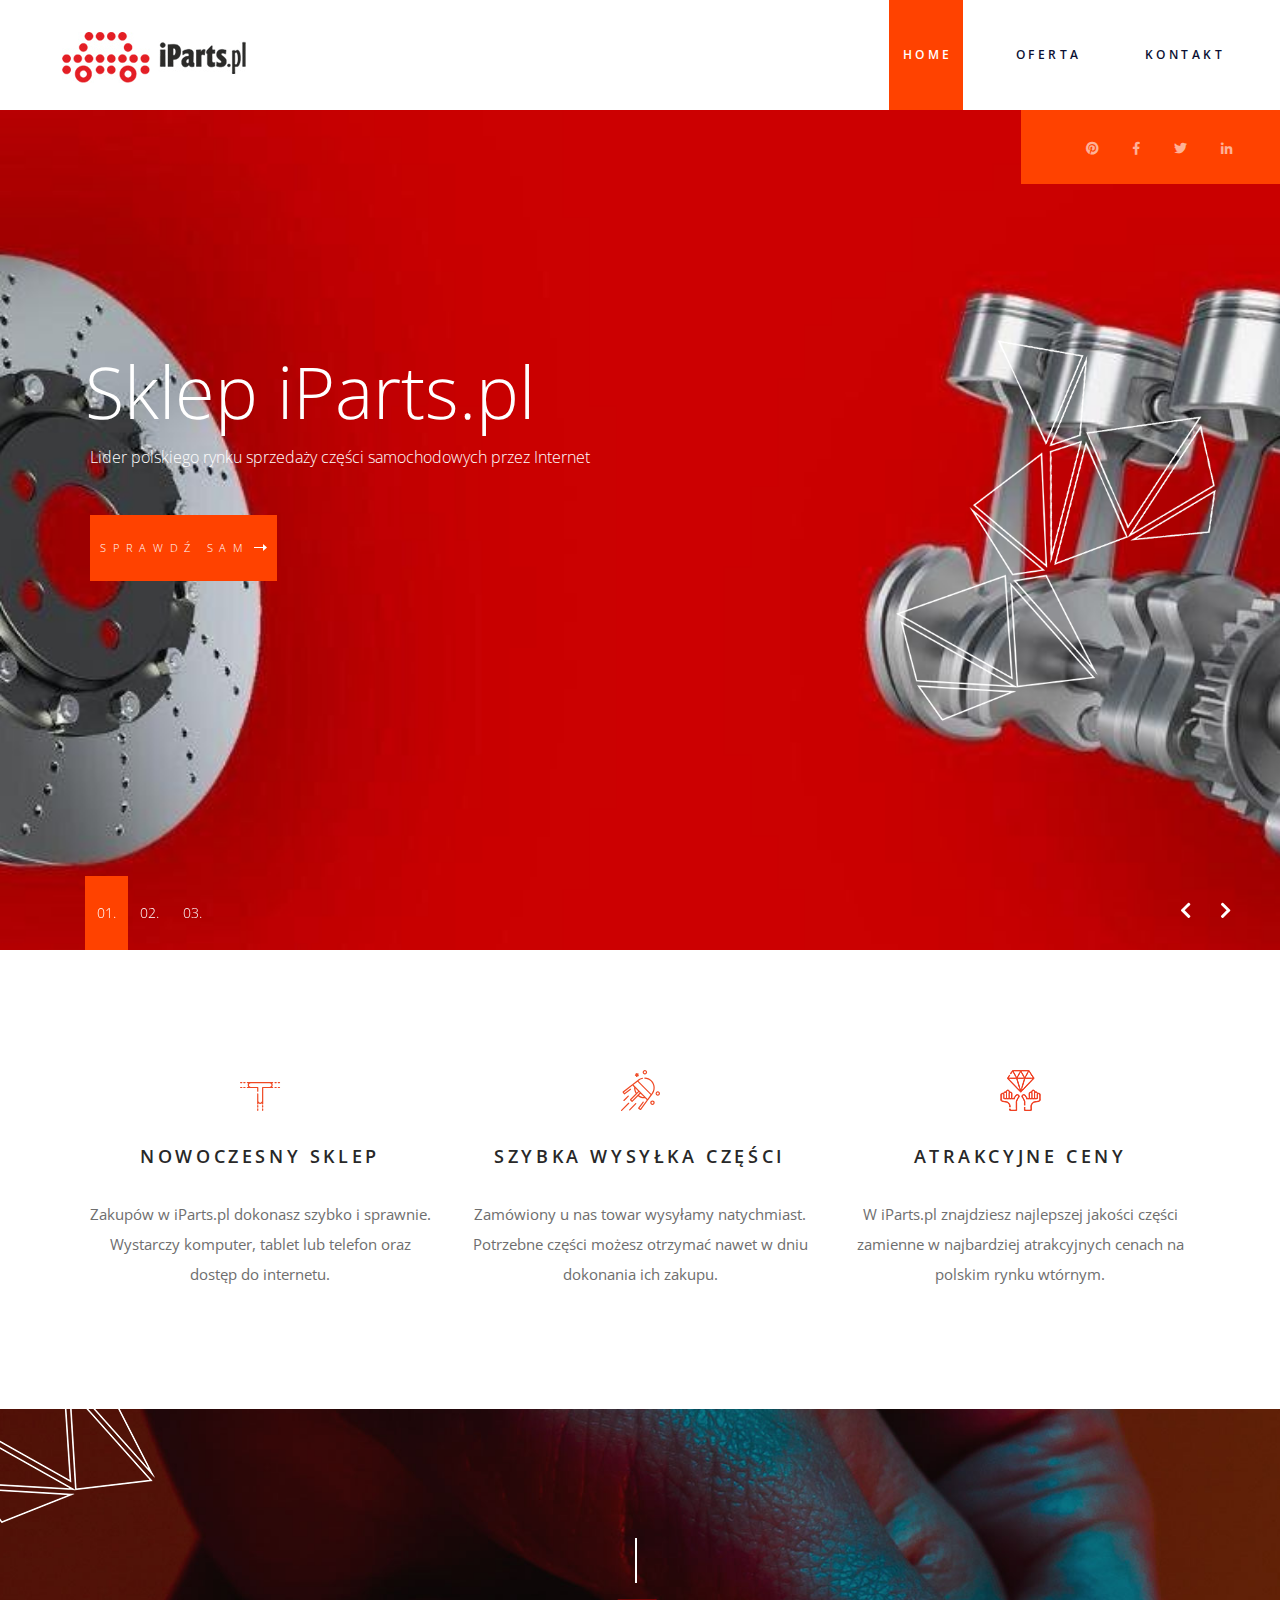
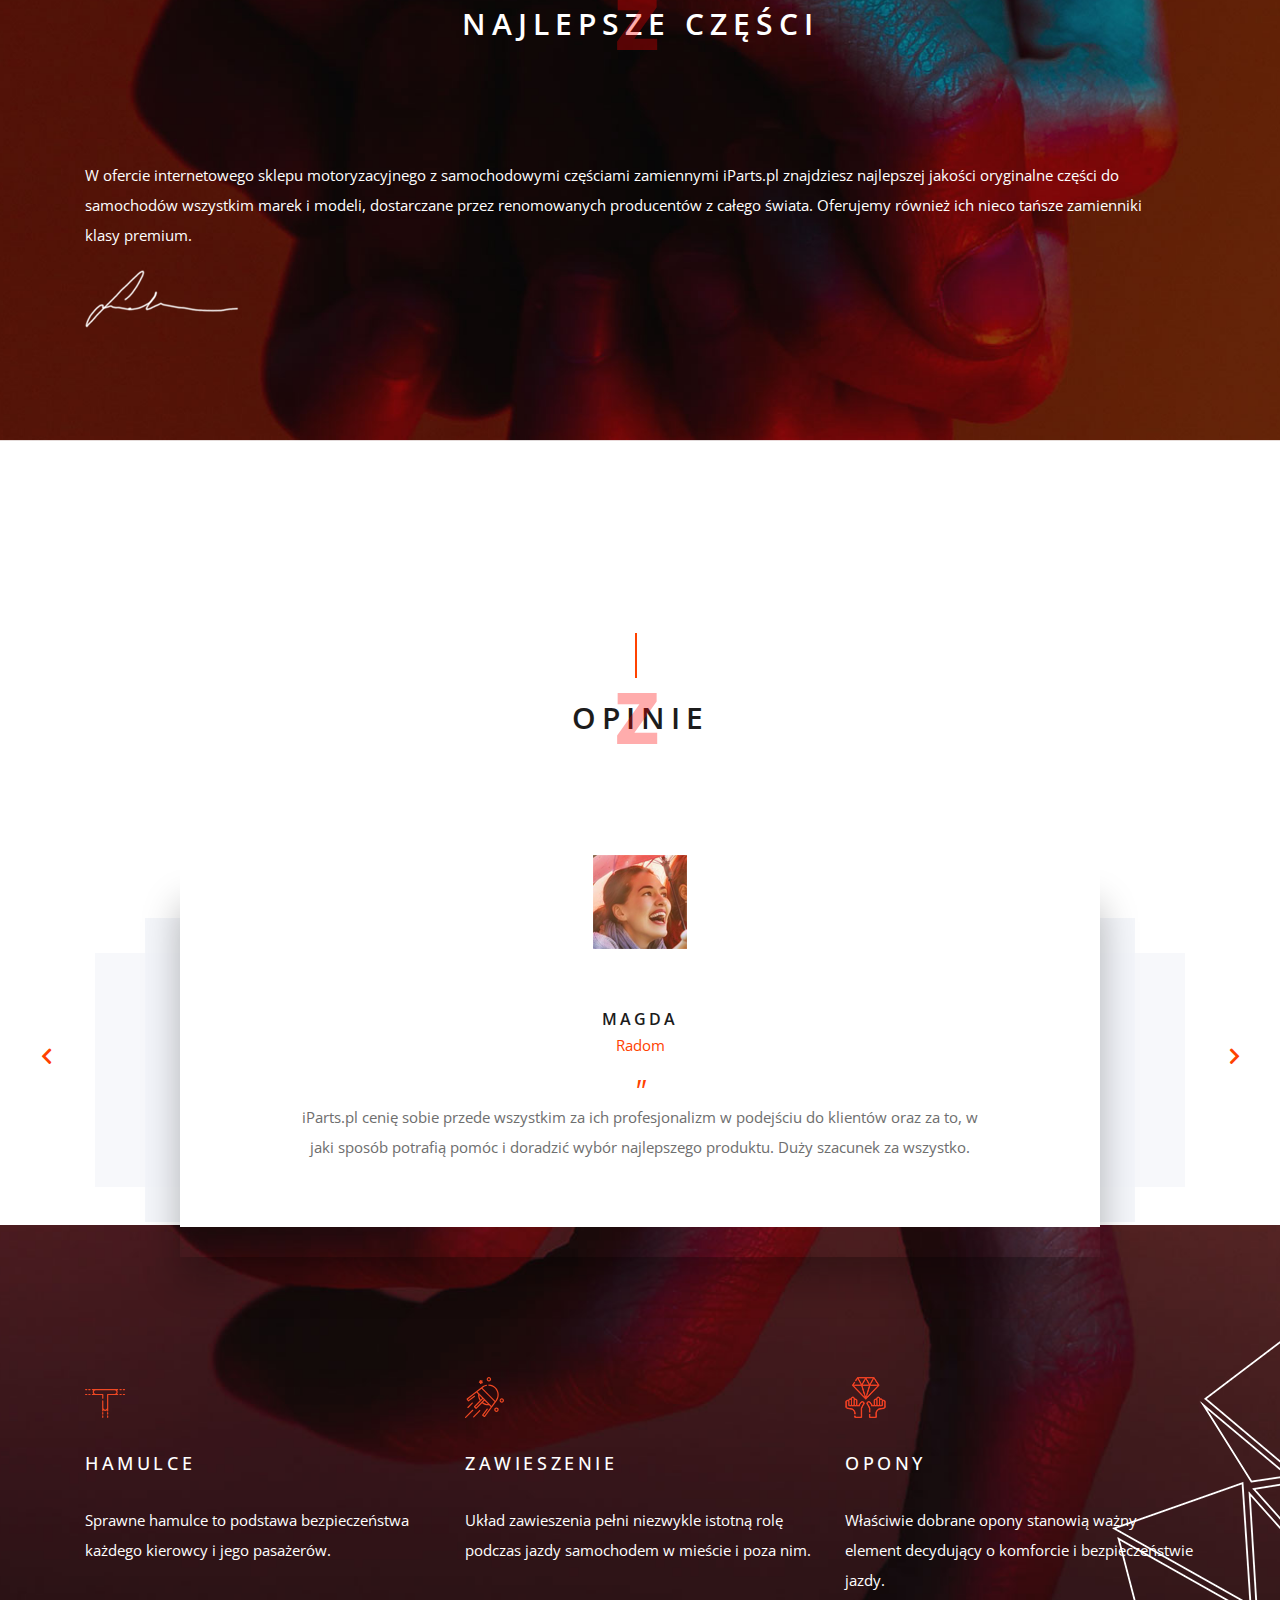
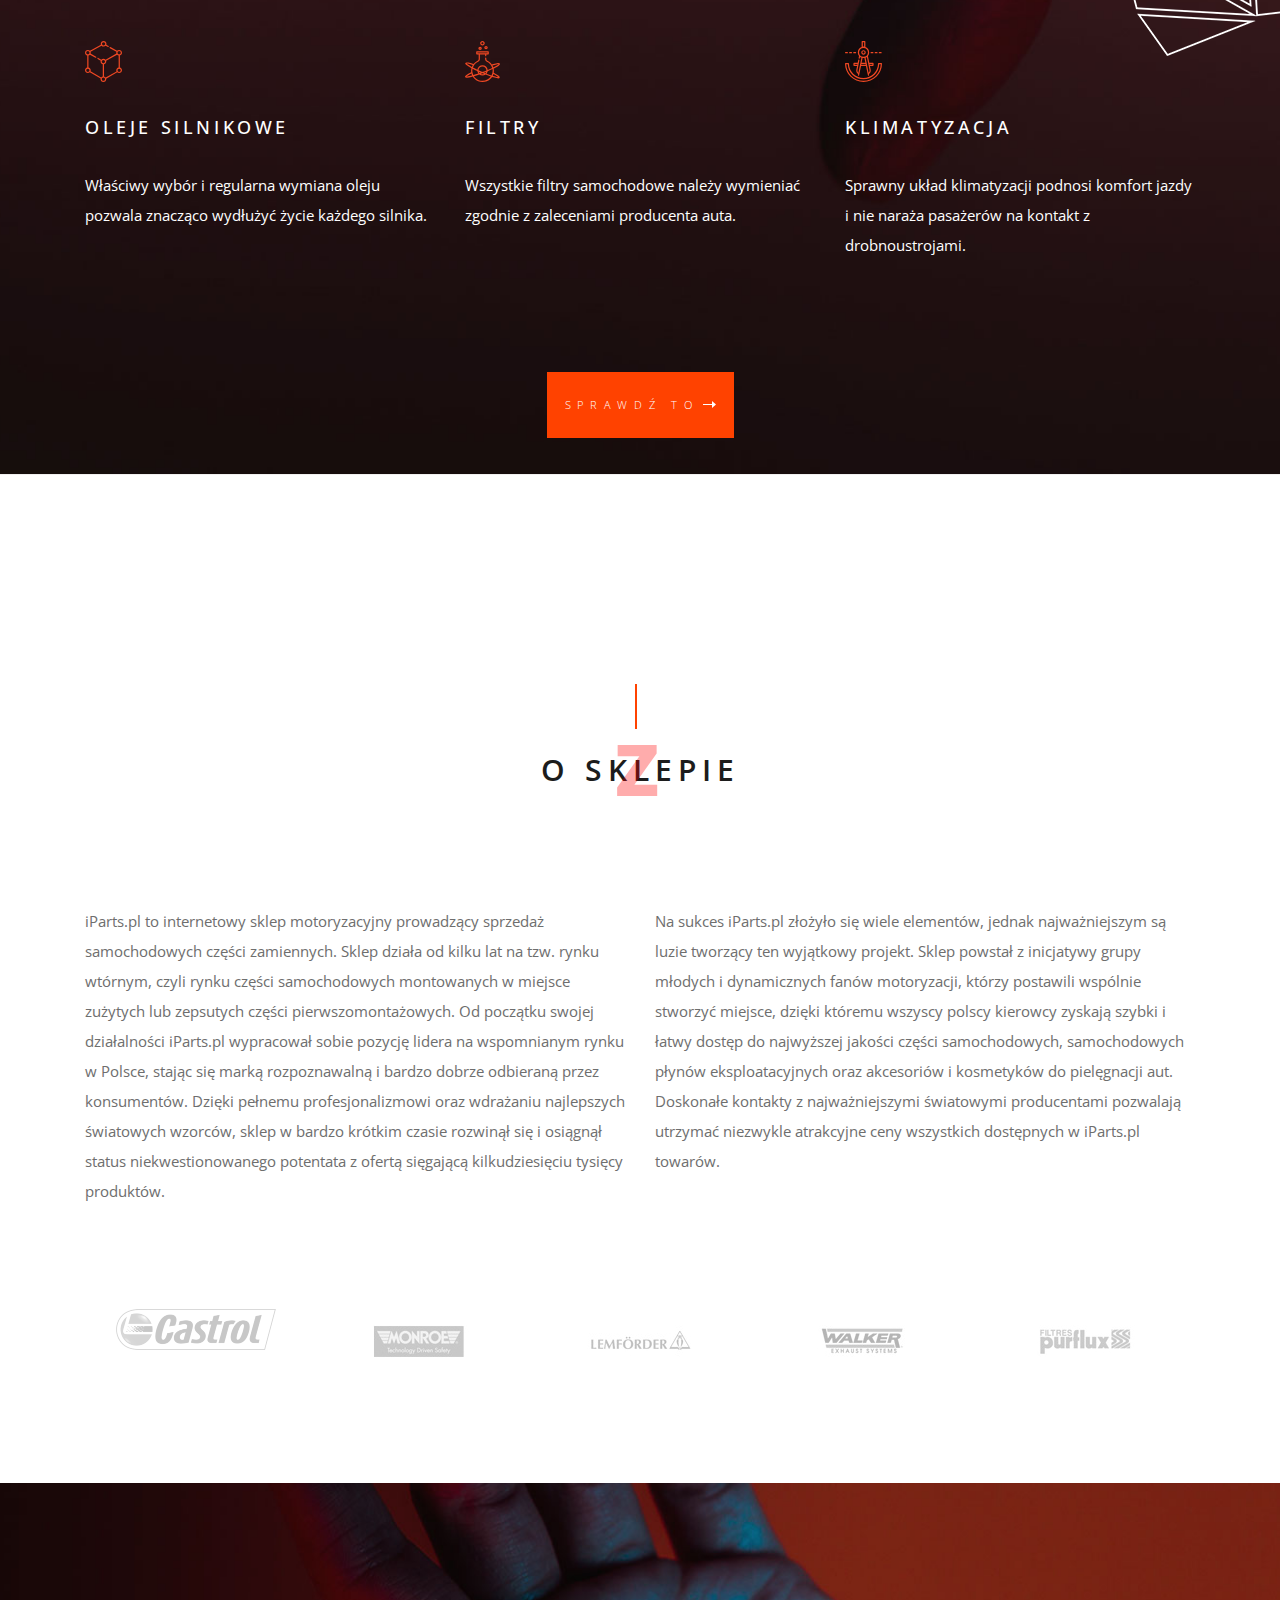
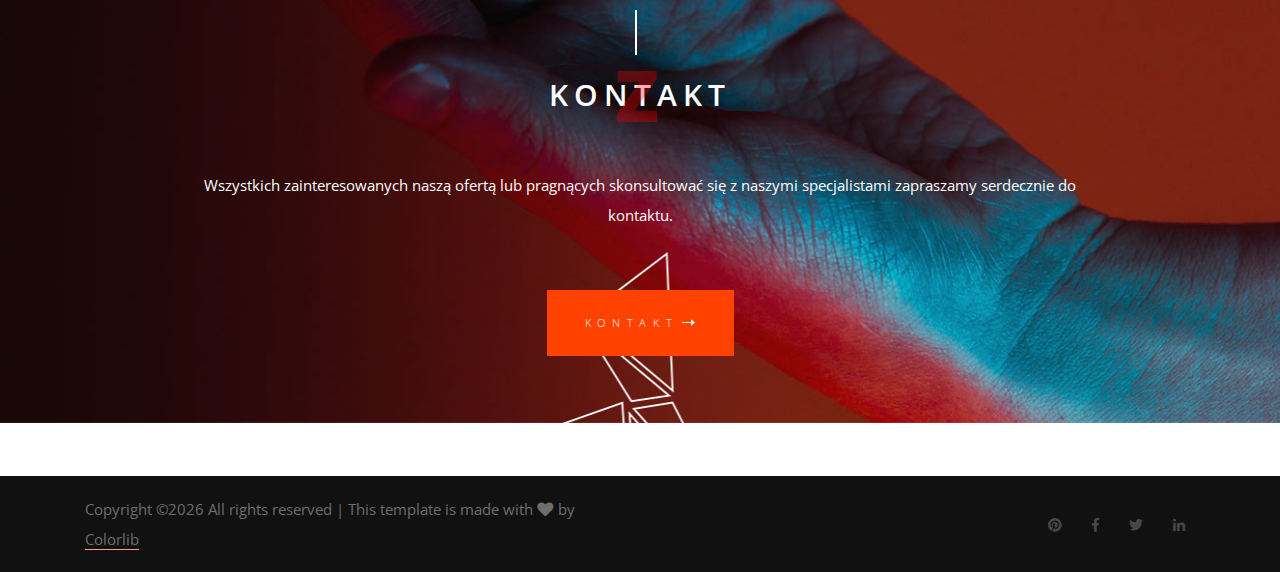
==== commit dc4e0858: "initial commit" ====
--- a/index.html
+++ b/index.html
@@ -181,36 +181,33 @@
 				<!-- Features Item -->
 				<div class="col-lg-4 features_col">
 					<div class="features_item d-flex flex-column align-items-center justify-content-end text-center">
-						<!-- <div>Icons made by <a href="http://www.freepik.com" title="Freepik">Freepik</a> from <a href="https://www.flaticon.com/" title="Flaticon">www.flaticon.com</a> is licensed by <a href="http://creativecommons.org/licenses/by/3.0/" title="Creative Commons BY 3.0" target="_blank">CC 3.0 BY</a></div> -->
 						<div class="icon_container d-flex flex-column justify-content-end">
 							<img src="images/icon_1.svg" alt="">
 						</div>
 						<h3>nowoczesny sklep</h3>
-						<p>Lorem ipsum dolor sit amet, consectetur adipiscing elit. Phasellus vestibulum, quam tincidunt venen atis ultrices.</p>
+						<p>Zakupów w iParts.pl dokonasz szybko i sprawnie. Wystarczy komputer, tablet lub telefon oraz dostęp do internetu.</p>
 					</div>
 				</div>
 				
 				<!-- Features Item -->
 				<div class="col-lg-4 features_col">
 					<div class="features_item d-flex flex-column align-items-center justify-content-center text-center">
-						<!-- <div>Icons made by <a href="http://www.freepik.com" title="Freepik">Freepik</a> from <a href="https://www.flaticon.com/" title="Flaticon">www.flaticon.com</a> is licensed by <a href="http://creativecommons.org/licenses/by/3.0/" title="Creative Commons BY 3.0" target="_blank">CC 3.0 BY</a></div> -->
 						<div class="icon_container d-flex flex-column justify-content-end">
 							<img src="images/icon_2.svg" alt="">
 						</div>
 						<h3>szybka wysyłka części</h3>
-						<p>Lorem ipsum dolor sit amet, consectetur adipiscing elit. Phasellus vestibulum, quam tincidunt venen atis ultrices.</p>
+						<p>Zamówiony u nas towar wysyłamy natychmiast. Potrzebne części możesz otrzymać nawet w dniu dokonania ich zakupu.</p>
 					</div>
 				</div>
 				
 				<!-- Features Item -->
 				<div class="col-lg-4 features_col">
 					<div class="features_item d-flex flex-column align-items-center justify-content-center text-center">
-						<!-- <div>Icons made by <a href="http://www.freepik.com" title="Freepik">Freepik</a> from <a href="https://www.flaticon.com/" title="Flaticon">www.flaticon.com</a> is licensed by <a href="http://creativecommons.org/licenses/by/3.0/" title="Creative Commons BY 3.0" target="_blank">CC 3.0 BY</a></div> -->
 						<div class="icon_container d-flex flex-column justify-content-end">
 							<img src="images/icon_3.svg" alt="">
 						</div>
 						<h3>atrakcyjne ceny</h3>
-						<p>Lorem ipsum dolor sit amet, consectetur adipiscing elit. Phasellus vestibulum, quam tincidunt venen atis ultrices.</p>
+						<p>W iParts.pl znajdziesz najlepszej jakości części zamienne w najbardziej atrakcyjnych cenach na polskim rynku wtórnym.</p>
 					</div>
 				</div>
 
@@ -221,7 +218,6 @@
 	<!-- About -->
 
 	<div class="about prlx_parent">
-		<!-- https://unsplash.com/@nativemello -->
 		<div class="about_background prlx" style="background-image:url(images/about_background.jpg)"></div>
 		<div class="about_shapes"><img src="images/about_shapes.png" alt=""></div>
 
@@ -235,7 +231,7 @@
 
 				<div class="col-lg-6" style="flex:100%">
 					<div class="about_text">
-						<p>Lorem ipsum dolor sit amet, consectetur adipiscing elit. Phasellus vestibulum, quam tincidunt venenatis ultrices, est libero mattis ante, ac consectetur diam neque eget quam. Etiam feugiat augue et varius blandit. Praesent mattis, eros a sodales commodo, justo ipsum rutrum mauris, sit amet egestas metus.</p>
+						<p>W ofercie internetowego sklepu motoryzacyjnego z samochodowymi częściami zamiennymi iParts.pl znajdziesz najlepszej jakości oryginalne części do samochodów wszystkim marek i modeli, dostarczane przez renomowanych producentów z całego świata. Oferujemy również ich nieco tańsze zamienniki klasy premium.</p>
 						<img src="images/signiture.png" alt="">
 					</div>
 				</div>
@@ -272,7 +268,7 @@
 									<div class="test_name">Magda</div>
 									<div class="test_title">Radom</div>
 									<div class="test_quote">"</div>
-									<p>Lorem ipsum dolor sit amet, consectetur adipiscing elit. Phasellus vestibulum, olor sit amet, consectetur adipiscing eli quam tincidunt venen atis ultrices, est libero olor sit amet, consectetur adipiscing eli mattis ante.</p>
+									<p>iParts.pl cenię sobie przede wszystkim za ich profesjonalizm w podejściu do klientów oraz za to, w jaki sposób potrafią pomóc i doradzić wybór najlepszego produktu. Duży szacunek za wszystko.</p>
 								</div>
 							</div>
 
@@ -283,7 +279,7 @@
 									<div class="test_name">Tomek</div>
 									<div class="test_title">Zabrze</div>
 									<div class="test_quote">"</div>
-									<p>Lorem ipsum dolor sit amet, consectetur adipiscing elit. Phasellus vestibulum, olor sit amet, consectetur adipiscing eli quam tincidunt venen atis ultrices, est libero olor sit amet, consectetur adipiscing eli mattis ante.</p>
+									<p>Mam słabość do rzadkich i mało popularnych samochodów. Niestety ich posiadanie oznacza częste problemy z zakupem części. Jednak nie w przypadku iPartsa. Tu znajduję wszystko, czego mogę sobie tylko zamarzyć.</p>
 								</div>
 							</div>
 
@@ -294,7 +290,7 @@
 									<div class="test_name">Aleksander</div>
 									<div class="test_title">Tyczyn</div>
 									<div class="test_quote">"</div>
-									<p>Lorem ipsum dolor sit amet, consectetur adipiscing elit. Phasellus vestibulum, olor sit amet, consectetur adipiscing eli quam tincidunt venen atis ultrices, est libero olor sit amet, consectetur adipiscing eli mattis ante.</p>
+									<p>Za każdym razem, gdy mam coś kupić do swojego auta, sprawdzam dokładnie oferty kilku sklepów w poszukiwaniu tej najlepszej. Dziwnym trafem od jakiegoś czasu ta najlepsza to oferta iParts.pl. Przypadek?</p>
 								</div>
 							</div>
 						</div>
@@ -330,7 +326,7 @@
 						<img src="images/icon_1.svg" alt="">
 					</div>
 					<h3>hamulce</h3>
-					<p>Lorem ipsum dolor sit amet, consectetur adipiscing elit. Phasellus vestibulum.</p>
+					<p>Sprawne hamulce to podstawa bezpieczeństwa każdego kierowcy i jego pasażerów.</p>
 				</div>
 
 				<div class="col-lg-4 service_item text-left d-flex flex-column align-items-start justify-content-start">
@@ -338,7 +334,7 @@
 						<img src="images/icon_2.svg" alt="">
 					</div>
 					<h3>zawieszenie</h3>
-					<p>Dolor sit amet, consectetur adipiscing elit. Phasellus vestibulum, quam tincidunt.</p>
+					<p>Układ zawieszenia pełni niezwykle istotną rolę podczas jazdy samochodem w mieście i poza nim.</p>
 				</div>
 
 				<div class="col-lg-4 service_item text-left d-flex flex-column align-items-start justify-content-start">
@@ -346,7 +342,7 @@
 						<img src="images/icon_3.svg" alt="">
 					</div>
 					<h3>opony</h3>
-					<p>Adipiscing elit. Phasellus vestibulum, quam tincidunt venen atis ultrices.</p>
+					<p>Właściwie dobrane opony stanowią ważny element decydujący o komforcie i bezpieczeństwie jazdy.</p>
 				</div>
 
 				<div class="col-lg-4 service_item text-left d-flex flex-column align-items-start justify-content-start">
@@ -354,7 +350,7 @@
 						<img src="images/icon_4.svg" alt="">
 					</div>
 					<h3>oleje silnikowe</h3>
-					<p>Lorem ipsum dolor sit amet, consectetur adipiscing elit. Phasellus vestibulum.</p>
+					<p>Właściwy wybór i regularna wymiana oleju pozwala znacząco wydłużyć życie każdego silnika.</p>
 				</div>
 
 				<div class="col-lg-4 service_item text-left d-flex flex-column align-items-start justify-content-start">
@@ -362,7 +358,7 @@
 						<img src="images/icon_5.svg" alt="">
 					</div>
 					<h3>filtry</h3>
-					<p>Dolor sit amet, consectetur adipiscing elit. Phasellus vestibulum, quam tincidunt.</p>
+					<p>Wszystkie filtry samochodowe należy wymieniać zgodnie z zaleceniami producenta auta.</p>
 				</div>
 
 				<div class="col-lg-4 service_item text-left d-flex flex-column align-items-start justify-content-start">
@@ -370,7 +366,7 @@
 						<img src="images/icon_6.svg" alt="">
 					</div>
 					<h3>klimatyzacja</h3>
-					<p>Adipiscing elit. Phasellus vestibulum, quam tincidunt venen atis ultrices.</p>
+					<p>Sprawny układ klimatyzacji podnosi komfort jazdy i nie naraża pasażerów na kontakt z drobnoustrojami.</p>
 				</div>
 
 			</div>
@@ -400,10 +396,10 @@
 
 			<div class="row">
 				<div class="col-lg-6">
-					<p>Lorem ipsum dolor sit amet, consectetur adipiscing elit. Phasellus vestibulum, olor sit amet, consectetur adipiscing eli quam tincidunt venen atis ultrices, est libero olor sit amet, consectetur adipiscing eli mattis ante. Lorem ipsum dolor sit amet, consectetur adipiscing elit. Phasellus vestibulum, quam tincidunt venenatis ultrices, est libero mattis quam tincidun ante, ac consectetur diam neque eget quam. </p>
+					<p>iParts.pl to internetowy sklep motoryzacyjny prowadzący sprzedaż samochodowych części zamiennych. Sklep działa od kilku lat na tzw. rynku wtórnym, czyli rynku części samochodowych montowanych w miejsce zużytych lub zepsutych części pierwszomontażowych. Od początku swojej działalności iParts.pl wypracował sobie pozycję lidera na wspomnianym rynku w Polsce, stając się marką rozpoznawalną i bardzo dobrze odbieraną przez konsumentów. Dzięki pełnemu profesjonalizmowi oraz wdrażaniu najlepszych światowych wzorców, sklep w bardzo krótkim czasie rozwinął się i osiągnął status niekwestionowanego potentata z ofertą sięgającą kilkudziesięciu tysięcy produktów.</p>
 				</div>
 				<div class="col-lg-6">
-					<p>Amet, consectetur adipiscing elit. Phasellus vestibulum, olor sit amet, consectetur adipiscing eli quam tincidunt venen atis ultrices, quam tincidunest libero olor sit amet, consectetur adipiscing eli mattis ante. Lorem ipsum dolor sit amet, consectetur adipiscing elit. Phasellus vestibulum, quam tincidunt venenatis ultrices, est libero mattis quam tincidun ante, ac cquam tincidunonsectetur diam neque eget quam.</p>
+					<p>Na sukces iParts.pl złożyło się wiele elementów, jednak najważniejszym są luzie tworzący ten wyjątkowy projekt. Sklep powstał z inicjatywy grupy młodych i dynamicznych fanów motoryzacji, którzy postawili wspólnie stworzyć miejsce, dzięki któremu wszyscy polscy kierowcy zyskają szybki i łatwy dostęp do najwyższej jakości części samochodowych, samochodowych płynów eksploatacyjnych oraz akcesoriów i kosmetyków do pielęgnacji aut. Doskonałe kontakty z najważniejszymi światowymi producentami pozwalają utrzymać niezwykle atrakcyjne ceny wszystkich dostępnych w iParts.pl towarów.</p>
 				</div>
 			</div>
 
@@ -465,7 +461,7 @@
 			
 			<div class="row">
 				<div class="col-lg-10 offset-lg-1 text-center contact_text">
-					<p>Dolor sit amet, consectetur adipiscing elit. Phasellus vestibulum, quam tincidunt venen atis. Lorem ipsum dolor sit amet, consectetur adipiscing elit. Phasellus vestibulum, quam tincidunt venenatis ultrices, est libero mattis ante, ac consectetur diam neque eget quam.</p>
+					<p>Wszystkich zainteresowanych naszą ofertą lub pragnących skonsultować się z naszymi specjalistami zapraszamy serdecznie do kontaktu.</p>
 					<div class="button contact_button">
 						<a href="kontakt.html" class="d-flex flex-row align-items-center justify-content-center">kontakt<img src="images/arrow_right.svg" alt=""></a>
 					</div>
